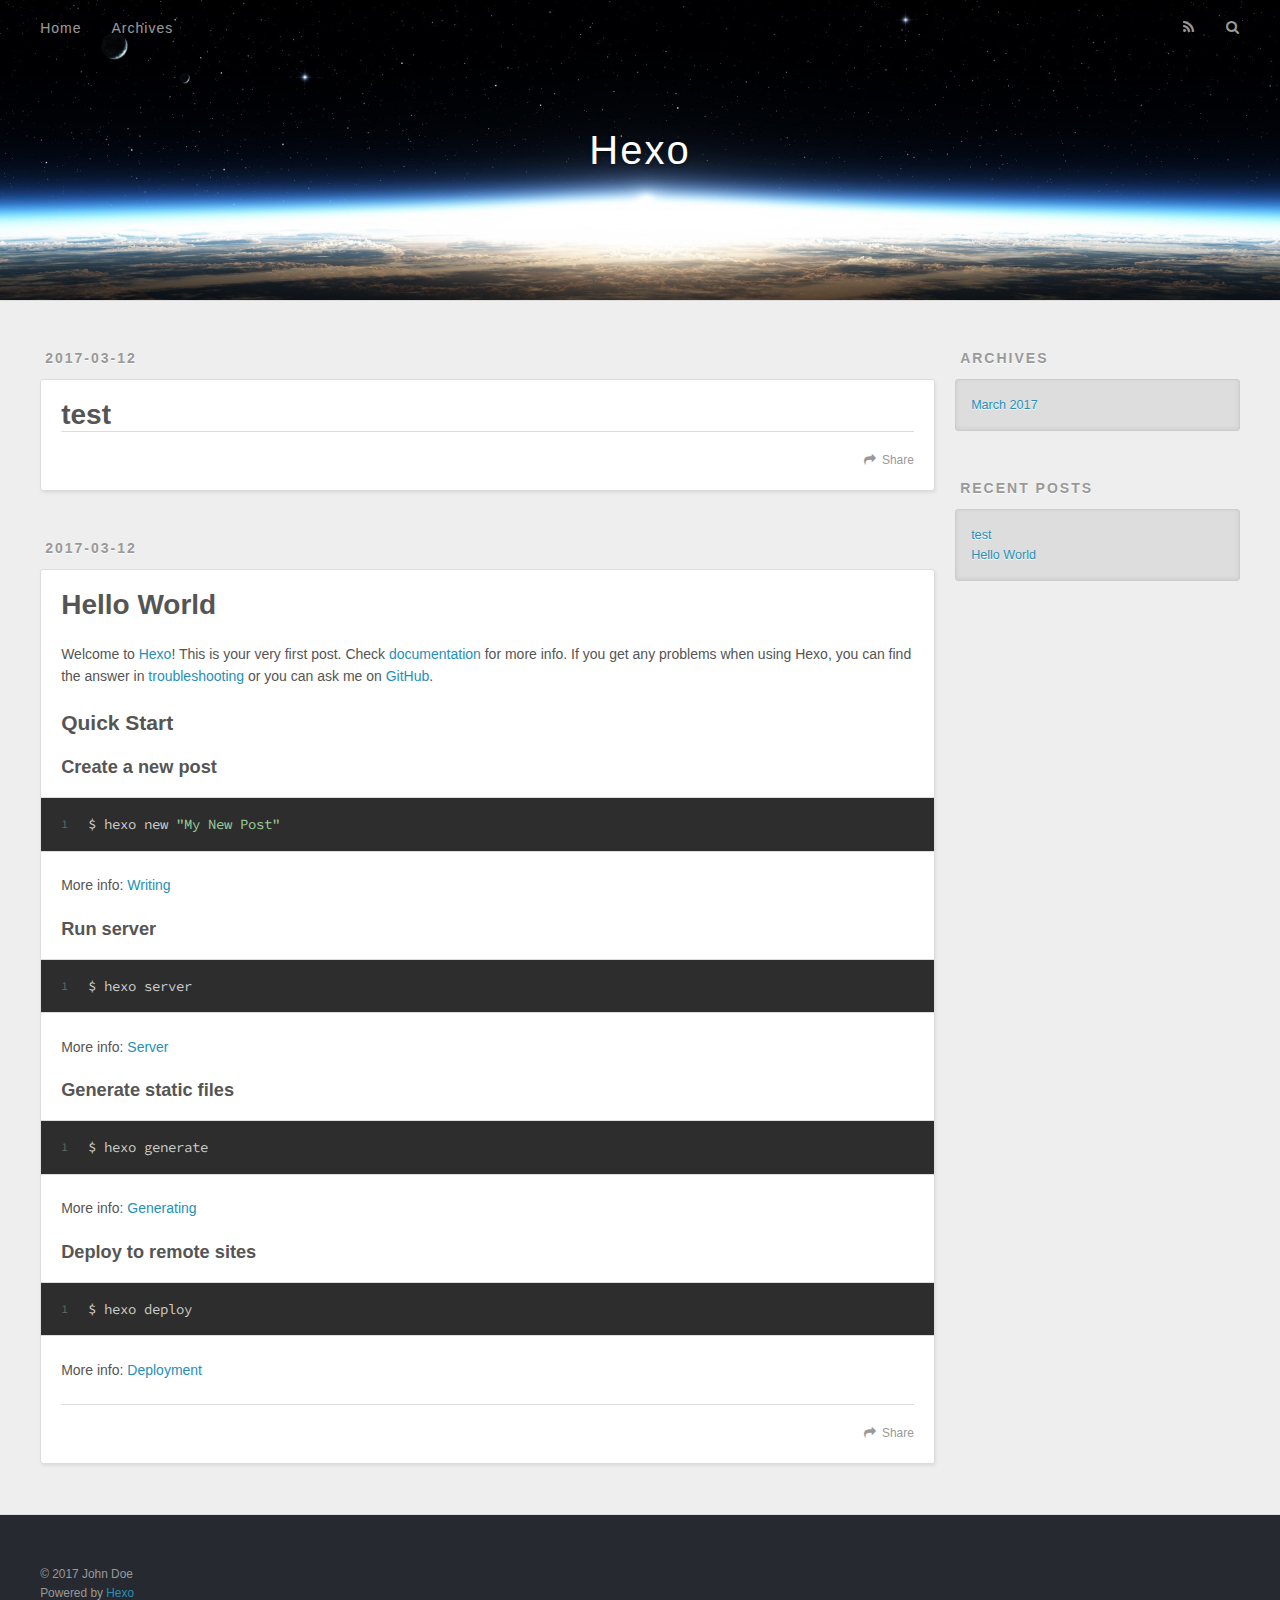
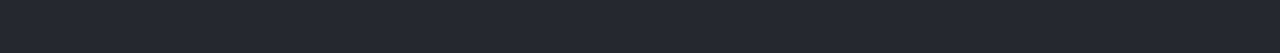
==== index.html @ 5d0cb15e "Site updated: 2017-03-12 14:14:58" ====
<!DOCTYPE html>
<html>
<head>
  <meta charset="utf-8">
  
  <title>Hexo</title>
  <meta name="viewport" content="width=device-width, initial-scale=1, maximum-scale=1">
  <meta property="og:type" content="website">
<meta property="og:title" content="Hexo">
<meta property="og:url" content="http://yoursite.com/index.html">
<meta property="og:site_name" content="Hexo">
<meta name="twitter:card" content="summary">
<meta name="twitter:title" content="Hexo">
  
    <link rel="alternate" href="/atom.xml" title="Hexo" type="application/atom+xml">
  
  
    <link rel="icon" href="/favicon.png">
  
  
    <link href="//fonts.googleapis.com/css?family=Source+Code+Pro" rel="stylesheet" type="text/css">
  
  <link rel="stylesheet" href="/css/style.css">
  

</head>

<body>
  <div id="container">
    <div id="wrap">
      <header id="header">
  <div id="banner"></div>
  <div id="header-outer" class="outer">
    <div id="header-title" class="inner">
      <h1 id="logo-wrap">
        <a href="/" id="logo">Hexo</a>
      </h1>
      
    </div>
    <div id="header-inner" class="inner">
      <nav id="main-nav">
        <a id="main-nav-toggle" class="nav-icon"></a>
        
          <a class="main-nav-link" href="/">Home</a>
        
          <a class="main-nav-link" href="/archives">Archives</a>
        
      </nav>
      <nav id="sub-nav">
        
          <a id="nav-rss-link" class="nav-icon" href="/atom.xml" title="RSS Feed"></a>
        
        <a id="nav-search-btn" class="nav-icon" title="Search"></a>
      </nav>
      <div id="search-form-wrap">
        <form action="//google.com/search" method="get" accept-charset="UTF-8" class="search-form"><input type="search" name="q" results="0" class="search-form-input" placeholder="Search"><button type="submit" class="search-form-submit">&#xF002;</button><input type="hidden" name="sitesearch" value="http://yoursite.com"></form>
      </div>
    </div>
  </div>
</header>
      <div class="outer">
        <section id="main">
  
    <article id="post-test" class="article article-type-post" itemscope itemprop="blogPost">
  <div class="article-meta">
    <a href="/2017/03/12/test/" class="article-date">
  <time datetime="2017-03-12T03:47:18.000Z" itemprop="datePublished">2017-03-12</time>
</a>
    
  </div>
  <div class="article-inner">
    
    
      <header class="article-header">
        
  
    <h1 itemprop="name">
      <a class="article-title" href="/2017/03/12/test/">test</a>
    </h1>
  

      </header>
    
    <div class="article-entry" itemprop="articleBody">
      
        
      
    </div>
    <footer class="article-footer">
      <a data-url="http://yoursite.com/2017/03/12/test/" data-id="cj06abtep0000nxe4ght45os5" class="article-share-link">Share</a>
      
      
    </footer>
  </div>
  
</article>


  
    <article id="post-hello-world" class="article article-type-post" itemscope itemprop="blogPost">
  <div class="article-meta">
    <a href="/2017/03/12/hello-world/" class="article-date">
  <time datetime="2017-03-12T03:39:48.000Z" itemprop="datePublished">2017-03-12</time>
</a>
    
  </div>
  <div class="article-inner">
    
    
      <header class="article-header">
        
  
    <h1 itemprop="name">
      <a class="article-title" href="/2017/03/12/hello-world/">Hello World</a>
    </h1>
  

      </header>
    
    <div class="article-entry" itemprop="articleBody">
      
        <p>Welcome to <a href="https://hexo.io/" target="_blank" rel="external">Hexo</a>! This is your very first post. Check <a href="https://hexo.io/docs/" target="_blank" rel="external">documentation</a> for more info. If you get any problems when using Hexo, you can find the answer in <a href="https://hexo.io/docs/troubleshooting.html" target="_blank" rel="external">troubleshooting</a> or you can ask me on <a href="https://github.com/hexojs/hexo/issues" target="_blank" rel="external">GitHub</a>.</p>
<h2 id="Quick-Start"><a href="#Quick-Start" class="headerlink" title="Quick Start"></a>Quick Start</h2><h3 id="Create-a-new-post"><a href="#Create-a-new-post" class="headerlink" title="Create a new post"></a>Create a new post</h3><figure class="highlight bash"><table><tr><td class="gutter"><pre><div class="line">1</div></pre></td><td class="code"><pre><div class="line">$ hexo new <span class="string">"My New Post"</span></div></pre></td></tr></table></figure>
<p>More info: <a href="https://hexo.io/docs/writing.html" target="_blank" rel="external">Writing</a></p>
<h3 id="Run-server"><a href="#Run-server" class="headerlink" title="Run server"></a>Run server</h3><figure class="highlight bash"><table><tr><td class="gutter"><pre><div class="line">1</div></pre></td><td class="code"><pre><div class="line">$ hexo server</div></pre></td></tr></table></figure>
<p>More info: <a href="https://hexo.io/docs/server.html" target="_blank" rel="external">Server</a></p>
<h3 id="Generate-static-files"><a href="#Generate-static-files" class="headerlink" title="Generate static files"></a>Generate static files</h3><figure class="highlight bash"><table><tr><td class="gutter"><pre><div class="line">1</div></pre></td><td class="code"><pre><div class="line">$ hexo generate</div></pre></td></tr></table></figure>
<p>More info: <a href="https://hexo.io/docs/generating.html" target="_blank" rel="external">Generating</a></p>
<h3 id="Deploy-to-remote-sites"><a href="#Deploy-to-remote-sites" class="headerlink" title="Deploy to remote sites"></a>Deploy to remote sites</h3><figure class="highlight bash"><table><tr><td class="gutter"><pre><div class="line">1</div></pre></td><td class="code"><pre><div class="line">$ hexo deploy</div></pre></td></tr></table></figure>
<p>More info: <a href="https://hexo.io/docs/deployment.html" target="_blank" rel="external">Deployment</a></p>

      
    </div>
    <footer class="article-footer">
      <a data-url="http://yoursite.com/2017/03/12/hello-world/" data-id="cj06abtet0001nxe4jtan8pgk" class="article-share-link">Share</a>
      
      
    </footer>
  </div>
  
</article>


  

</section>
        
          <aside id="sidebar">
  
    

  
    

  
    
  
    
  <div class="widget-wrap">
    <h3 class="widget-title">Archives</h3>
    <div class="widget">
      <ul class="archive-list"><li class="archive-list-item"><a class="archive-list-link" href="/archives/2017/03/">March 2017</a></li></ul>
    </div>
  </div>


  
    
  <div class="widget-wrap">
    <h3 class="widget-title">Recent Posts</h3>
    <div class="widget">
      <ul>
        
          <li>
            <a href="/2017/03/12/test/">test</a>
          </li>
        
          <li>
            <a href="/2017/03/12/hello-world/">Hello World</a>
          </li>
        
      </ul>
    </div>
  </div>

  
</aside>
        
      </div>
      <footer id="footer">
  
  <div class="outer">
    <div id="footer-info" class="inner">
      &copy; 2017 John Doe<br>
      Powered by <a href="http://hexo.io/" target="_blank">Hexo</a>
    </div>
  </div>
</footer>
    </div>
    <nav id="mobile-nav">
  
    <a href="/" class="mobile-nav-link">Home</a>
  
    <a href="/archives" class="mobile-nav-link">Archives</a>
  
</nav>
    

<script src="//ajax.googleapis.com/ajax/libs/jquery/2.0.3/jquery.min.js"></script>


  <link rel="stylesheet" href="/fancybox/jquery.fancybox.css">
  <script src="/fancybox/jquery.fancybox.pack.js"></script>


<script src="/js/script.js"></script>

  </div>
</body>
</html>
---- css/style.css ----
body {
  width: 100%;
}
body:before,
body:after {
  content: "";
  display: table;
}
body:after {
  clear: both;
}
html,
body,
div,
span,
applet,
object,
iframe,
h1,
h2,
h3,
h4,
h5,
h6,
p,
blockquote,
pre,
a,
abbr,
acronym,
address,
big,
cite,
code,
del,
dfn,
em,
img,
ins,
kbd,
q,
s,
samp,
small,
strike,
strong,
sub,
sup,
tt,
var,
dl,
dt,
dd,
ol,
ul,
li,
fieldset,
form,
label,
legend,
table,
caption,
tbody,
tfoot,
thead,
tr,
th,
td {
  margin: 0;
  padding: 0;
  border: 0;
  outline: 0;
  font-weight: inherit;
  font-style: inherit;
  font-family: inherit;
  font-size: 100%;
  vertical-align: baseline;
}
body {
  line-height: 1;
  color: #000;
  background: #fff;
}
ol,
ul {
  list-style: none;
}
table {
  border-collapse: separate;
  border-spacing: 0;
  vertical-align: middle;
}
caption,
th,
td {
  text-align: left;
  font-weight: normal;
  vertical-align: middle;
}
a img {
  border: none;
}
input,
button {
  margin: 0;
  padding: 0;
}
input::-moz-focus-inner,
button::-moz-focus-inner {
  border: 0;
  padding: 0;
}
@font-face {
  font-family: FontAwesome;
  font-style: normal;
  font-weight: normal;
  src: url("fonts/fontawesome-webfont.eot?v=#4.0.3");
  src: url("fonts/fontawesome-webfont.eot?#iefix&v=#4.0.3") format("embedded-opentype"), url("fonts/fontawesome-webfont.woff?v=#4.0.3") format("woff"), url("fonts/fontawesome-webfont.ttf?v=#4.0.3") format("truetype"), url("fonts/fontawesome-webfont.svg#fontawesomeregular?v=#4.0.3") format("svg");
}
html,
body,
#container {
  height: 100%;
}
body {
  background: #eee;
  font: 14px "Helvetica Neue", Helvetica, Arial, sans-serif;
  -webkit-text-size-adjust: 100%;
}
.outer {
  max-width: 1220px;
  margin: 0 auto;
  padding: 0 20px;
}
.outer:before,
.outer:after {
  content: "";
  display: table;
}
.outer:after {
  clear: both;
}
.inner {
  display: inline;
  float: left;
  width: 98.33333333333333%;
  margin: 0 0.833333333333333%;
}
.left,
.alignleft {
  float: left;
}
.right,
.alignright {
  float: right;
}
.clear {
  clear: both;
}
#container {
  position: relative;
}
.mobile-nav-on {
  overflow: hidden;
}
#wrap {
  height: 100%;
  width: 100%;
  position: absolute;
  top: 0;
  left: 0;
  -webkit-transition: 0.2s ease-out;
  -moz-transition: 0.2s ease-out;
  -ms-transition: 0.2s ease-out;
  transition: 0.2s ease-out;
  z-index: 1;
  background: #eee;
}
.mobile-nav-on #wrap {
  left: 280px;
}
@media screen and (min-width: 768px) {
  #main {
    display: inline;
    float: left;
    width: 73.33333333333333%;
    margin: 0 0.833333333333333%;
  }
}
.article-date,
.article-category-link,
.archive-year,
.widget-title {
  text-decoration: none;
  text-transform: uppercase;
  letter-spacing: 2px;
  color: #999;
  margin-bottom: 1em;
  margin-left: 5px;
  line-height: 1em;
  text-shadow: 0 1px #fff;
  font-weight: bold;
}
.article-inner,
.archive-article-inner {
  background: #fff;
  -webkit-box-shadow: 1px 2px 3px #ddd;
  box-shadow: 1px 2px 3px #ddd;
  border: 1px solid #ddd;
  border-radius: 3px;
}
.article-entry h1,
.widget h1 {
  font-size: 2em;
}
.article-entry h2,
.widget h2 {
  font-size: 1.5em;
}
.article-entry h3,
.widget h3 {
  font-size: 1.3em;
}
.article-entry h4,
.widget h4 {
  font-size: 1.2em;
}
.article-entry h5,
.widget h5 {
  font-size: 1em;
}
.article-entry h6,
.widget h6 {
  font-size: 1em;
  color: #999;
}
.article-entry hr,
.widget hr {
  border: 1px dashed #ddd;
}
.article-entry strong,
.widget strong {
  font-weight: bold;
}
.article-entry em,
.widget em,
.article-entry cite,
.widget cite {
  font-style: italic;
}
.article-entry sup,
.widget sup,
.article-entry sub,
.widget sub {
  font-size: 0.75em;
  line-height: 0;
  position: relative;
  vertical-align: baseline;
}
.article-entry sup,
.widget sup {
  top: -0.5em;
}
.article-entry sub,
.widget sub {
  bottom: -0.2em;
}
.article-entry small,
.widget small {
  font-size: 0.85em;
}
.article-entry acronym,
.widget acronym,
.article-entry abbr,
.widget abbr {
  border-bottom: 1px dotted;
}
.article-entry ul,
.widget ul,
.article-entry ol,
.widget ol,
.article-entry dl,
.widget dl {
  margin: 0 20px;
  line-height: 1.6em;
}
.article-entry ul ul,
.widget ul ul,
.article-entry ol ul,
.widget ol ul,
.article-entry ul ol,
.widget ul ol,
.article-entry ol ol,
.widget ol ol {
  margin-top: 0;
  margin-bottom: 0;
}
.article-entry ul,
.widget ul {
  list-style: disc;
}
.article-entry ol,
.widget ol {
  list-style: decimal;
}
.article-entry dt,
.widget dt {
  font-weight: bold;
}
#header {
  height: 300px;
  position: relative;
  border-bottom: 1px solid #ddd;
}
#header:before,
#header:after {
  content: "";
  position: absolute;
  left: 0;
  right: 0;
  height: 40px;
}
#header:before {
  top: 0;
  background: -webkit-linear-gradient(rgba(0,0,0,0.2), transparent);
  background: -moz-linear-gradient(rgba(0,0,0,0.2), transparent);
  background: -ms-linear-gradient(rgba(0,0,0,0.2), transparent);
  background: linear-gradient(rgba(0,0,0,0.2), transparent);
}
#header:after {
  bottom: 0;
  background: -webkit-linear-gradient(transparent, rgba(0,0,0,0.2));
  background: -moz-linear-gradient(transparent, rgba(0,0,0,0.2));
  background: -ms-linear-gradient(transparent, rgba(0,0,0,0.2));
  background: linear-gradient(transparent, rgba(0,0,0,0.2));
}
#header-outer {
  height: 100%;
  position: relative;
}
#header-inner {
  position: relative;
  overflow: hidden;
}
#banner {
  position: absolute;
  top: 0;
  left: 0;
  width: 100%;
  height: 100%;
  background: url("images/banner.jpg") center #000;
  -webkit-background-size: cover;
  -moz-background-size: cover;
  background-size: cover;
  z-index: -1;
}
#header-title {
  text-align: center;
  height: 40px;
  position: absolute;
  top: 50%;
  left: 0;
  margin-top: -20px;
}
#logo,
#subtitle {
  text-decoration: none;
  color: #fff;
  font-weight: 300;
  text-shadow: 0 1px 4px rgba(0,0,0,0.3);
}
#logo {
  font-size: 40px;
  line-height: 40px;
  letter-spacing: 2px;
}
#subtitle {
  font-size: 16px;
  line-height: 16px;
  letter-spacing: 1px;
}
#subtitle-wrap {
  margin-top: 16px;
}
#main-nav {
  float: left;
  margin-left: -15px;
}
.nav-icon,
.main-nav-link {
  float: left;
  color: #fff;
  opacity: 0.6;
  text-decoration: none;
  text-shadow: 0 1px rgba(0,0,0,0.2);
  -webkit-transition: opacity 0.2s;
  -moz-transition: opacity 0.2s;
  -ms-transition: opacity 0.2s;
  transition: opacity 0.2s;
  display: block;
  padding: 20px 15px;
}
.nav-icon:hover,
.main-nav-link:hover {
  opacity: 1;
}
.nav-icon {
  font-family: FontAwesome;
  text-align: center;
  font-size: 14px;
  width: 14px;
  height: 14px;
  padding: 20px 15px;
  position: relative;
  cursor: pointer;
}
.main-nav-link {
  font-weight: 300;
  letter-spacing: 1px;
}
@media screen and (max-width: 479px) {
  .main-nav-link {
    display: none;
  }
}
#main-nav-toggle {
  display: none;
}
#main-nav-toggle:before {
  content: "\f0c9";
}
@media screen and (max-width: 479px) {
  #main-nav-toggle {
    display: block;
  }
}
#sub-nav {
  float: right;
  margin-right: -15px;
}
#nav-rss-link:before {
  content: "\f09e";
}
#nav-search-btn:before {
  content: "\f002";
}
#search-form-wrap {
  position: absolute;
  top: 15px;
  width: 150px;
  height: 30px;
  right: -150px;
  opacity: 0;
  -webkit-transition: 0.2s ease-out;
  -moz-transition: 0.2s ease-out;
  -ms-transition: 0.2s ease-out;
  transition: 0.2s ease-out;
}
#search-form-wrap.on {
  opacity: 1;
  right: 0;
}
@media screen and (max-width: 479px) {
  #search-form-wrap {
    width: 100%;
    right: -100%;
  }
}
.search-form {
  position: absolute;
  top: 0;
  left: 0;
  right: 0;
  background: #fff;
  padding: 5px 15px;
  border-radius: 15px;
  -webkit-box-shadow: 0 0 10px rgba(0,0,0,0.3);
  box-shadow: 0 0 10px rgba(0,0,0,0.3);
}
.search-form-input {
  border: none;
  background: none;
  color: #555;
  width: 100%;
  font: 13px "Helvetica Neue", Helvetica, Arial, sans-serif;
  outline: none;
}
.search-form-input::-webkit-search-results-decoration,
.search-form-input::-webkit-search-cancel-button {
  -webkit-appearance: none;
}
.search-form-submit {
  position: absolute;
  top: 50%;
  right: 10px;
  margin-top: -7px;
  font: 13px FontAwesome;
  border: none;
  background: none;
  color: #bbb;
  cursor: pointer;
}
.search-form-submit:hover,
.search-form-submit:focus {
  color: #777;
}
.article {
  margin: 50px 0;
}
.article-inner {
  overflow: hidden;
}
.article-meta:before,
.article-meta:after {
  content: "";
  display: table;
}
.article-meta:after {
  clear: both;
}
.article-date {
  float: left;
}
.article-category {
  float: left;
  line-height: 1em;
  color: #ccc;
  text-shadow: 0 1px #fff;
  margin-left: 8px;
}
.article-category:before {
  content: "\2022";
}
.article-category-link {
  margin: 0 12px 1em;
}
.article-header {
  padding: 20px 20px 0;
}
.article-title {
  text-decoration: none;
  font-size: 2em;
  font-weight: bold;
  color: #555;
  line-height: 1.1em;
  -webkit-transition: color 0.2s;
  -moz-transition: color 0.2s;
  -ms-transition: color 0.2s;
  transition: color 0.2s;
}
a.article-title:hover {
  color: #258fb8;
}
.article-entry {
  color: #555;
  padding: 0 20px;
}
.article-entry:before,
.article-entry:after {
  content: "";
  display: table;
}
.article-entry:after {
  clear: both;
}
.article-entry p,
.article-entry table {
  line-height: 1.6em;
  margin: 1.6em 0;
}
.article-entry h1,
.article-entry h2,
.article-entry h3,
.article-entry h4,
.article-entry h5,
.article-entry h6 {
  font-weight: bold;
}
.article-entry h1,
.article-entry h2,
.article-entry h3,
.article-entry h4,
.article-entry h5,
.article-entry h6 {
  line-height: 1.1em;
  margin: 1.1em 0;
}
.article-entry a {
  color: #258fb8;
  text-decoration: none;
}
.article-entry a:hover {
  text-decoration: underline;
}
.article-entry ul,
.article-entry ol,
.article-entry dl {
  margin-top: 1.6em;
  margin-bottom: 1.6em;
}
.article-entry img,
.article-entry video {
  max-width: 100%;
  height: auto;
  display: block;
  margin: auto;
}
.article-entry iframe {
  border: none;
}
.article-entry table {
  width: 100%;
  border-collapse: collapse;
  border-spacing: 0;
}
.article-entry th {
  font-weight: bold;
  border-bottom: 3px solid #ddd;
  padding-bottom: 0.5em;
}
.article-entry td {
  border-bottom: 1px solid #ddd;
  padding: 10px 0;
}
.article-entry blockquote {
  font-family: Georgia, "Times New Roman", serif;
  font-size: 1.4em;
  margin: 1.6em 20px;
  text-align: center;
}
.article-entry blockquote footer {
  font-size: 14px;
  margin: 1.6em 0;
  font-family: "Helvetica Neue", Helvetica, Arial, sans-serif;
}
.article-entry blockquote footer cite:before {
  content: "—";
  padding: 0 0.5em;
}
.article-entry .pullquote {
  text-align: left;
  width: 45%;
  margin: 0;
}
.article-entry .pullquote.left {
  margin-left: 0.5em;
  margin-right: 1em;
}
.article-entry .pullquote.right {
  margin-right: 0.5em;
  margin-left: 1em;
}
.article-entry .caption {
  color: #999;
  display: block;
  font-size: 0.9em;
  margin-top: 0.5em;
  position: relative;
  text-align: center;
}
.article-entry .video-container {
  position: relative;
  padding-top: 56.25%;
  height: 0;
  overflow: hidden;
}
.article-entry .video-container iframe,
.article-entry .video-container object,
.article-entry .video-container embed {
  position: absolute;
  top: 0;
  left: 0;
  width: 100%;
  height: 100%;
  margin-top: 0;
}
.article-more-link a {
  display: inline-block;
  line-height: 1em;
  padding: 6px 15px;
  border-radius: 15px;
  background: #eee;
  color: #999;
  text-shadow: 0 1px #fff;
  text-decoration: none;
}
.article-more-link a:hover {
  background: #258fb8;
  color: #fff;
  text-decoration: none;
  text-shadow: 0 1px #1e7293;
}
.article-footer {
  font-size: 0.85em;
  line-height: 1.6em;
  border-top: 1px solid #ddd;
  padding-top: 1.6em;
  margin: 0 20px 20px;
}
.article-footer:before,
.article-footer:after {
  content: "";
  display: table;
}
.article-footer:after {
  clear: both;
}
.article-footer a {
  color: #999;
  text-decoration: none;
}
.article-footer a:hover {
  color: #555;
}
.article-tag-list-item {
  float: left;
  margin-right: 10px;
}
.article-tag-list-link:before {
  content: "#";
}
.article-comment-link {
  float: right;
}
.article-comment-link:before {
  content: "\f075";
  font-family: FontAwesome;
  padding-right: 8px;
}
.article-share-link {
  cursor: pointer;
  float: right;
  margin-left: 20px;
}
.article-share-link:before {
  content: "\f064";
  font-family: FontAwesome;
  padding-right: 6px;
}
#article-nav {
  position: relative;
}
#article-nav:before,
#article-nav:after {
  content: "";
  display: table;
}
#article-nav:after {
  clear: both;
}
@media screen and (min-width: 768px) {
  #article-nav {
    margin: 50px 0;
  }
  #article-nav:before {
    width: 8px;
    height: 8px;
    position: absolute;
    top: 50%;
    left: 50%;
    margin-top: -4px;
    margin-left: -4px;
    content: "";
    border-radius: 50%;
    background: #ddd;
    -webkit-box-shadow: 0 1px 2px #fff;
    box-shadow: 0 1px 2px #fff;
  }
}
.article-nav-link-wrap {
  text-decoration: none;
  text-shadow: 0 1px #fff;
  color: #999;
  -webkit-box-sizing: border-box;
  -moz-box-sizing: border-box;
  box-sizing: border-box;
  margin-top: 50px;
  text-align: center;
  display: block;
}
.article-nav-link-wrap:hover {
  color: #555;
}
@media screen and (min-width: 768px) {
  .article-nav-link-wrap {
    width: 50%;
    margin-top: 0;
  }
}
@media screen and (min-width: 768px) {
  #article-nav-newer {
    float: left;
    text-align: right;
    padding-right: 20px;
  }
}
@media screen and (min-width: 768px) {
  #article-nav-older {
    float: right;
    text-align: left;
    padding-left: 20px;
  }
}
.article-nav-caption {
  text-transform: uppercase;
  letter-spacing: 2px;
  color: #ddd;
  line-height: 1em;
  font-weight: bold;
}
#article-nav-newer .article-nav-caption {
  margin-right: -2px;
}
.article-nav-title {
  font-size: 0.85em;
  line-height: 1.6em;
  margin-top: 0.5em;
}
.article-share-box {
  position: absolute;
  display: none;
  background: #fff;
  -webkit-box-shadow: 1px 2px 10px rgba(0,0,0,0.2);
  box-shadow: 1px 2px 10px rgba(0,0,0,0.2);
  border-radius: 3px;
  margin-left: -145px;
  overflow: hidden;
  z-index: 1;
}
.article-share-box.on {
  display: block;
}
.article-share-input {
  width: 100%;
  background: none;
  -webkit-box-sizing: border-box;
  -moz-box-sizing: border-box;
  box-sizing: border-box;
  font: 14px "Helvetica Neue", Helvetica, Arial, sans-serif;
  padding: 0 15px;
  color: #555;
  outline: none;
  border: 1px solid #ddd;
  border-radius: 3px 3px 0 0;
  height: 36px;
  line-height: 36px;
}
.article-share-links {
  background: #eee;
}
.article-share-links:before,
.article-share-links:after {
  content: "";
  display: table;
}
.article-share-links:after {
  clear: both;
}
.article-share-twitter,
.article-share-facebook,
.article-share-pinterest,
.article-share-google {
  width: 50px;
  height: 36px;
  display: block;
  float: left;
  position: relative;
  color: #999;
  text-shadow: 0 1px #fff;
}
.article-share-twitter:before,
.article-share-facebook:before,
.article-share-pinterest:before,
.article-share-google:before {
  font-size: 20px;
  font-family: FontAwesome;
  width: 20px;
  height: 20px;
  position: absolute;
  top: 50%;
  left: 50%;
  margin-top: -10px;
  margin-left: -10px;
  text-align: center;
}
.article-share-twitter:hover,
.article-share-facebook:hover,
.article-share-pinterest:hover,
.article-share-google:hover {
  color: #fff;
}
.article-share-twitter:before {
  content: "\f099";
}
.article-share-twitter:hover {
  background: #00aced;
  text-shadow: 0 1px #008abe;
}
.article-share-facebook:before {
  content: "\f09a";
}
.article-share-facebook:hover {
  background: #3b5998;
  text-shadow: 0 1px #2f477a;
}
.article-share-pinterest:before {
  content: "\f0d2";
}
.article-share-pinterest:hover {
  background: #cb2027;
  text-shadow: 0 1px #a21a1f;
}
.article-share-google:before {
  content: "\f0d5";
}
.article-share-google:hover {
  background: #dd4b39;
  text-shadow: 0 1px #be3221;
}
.article-gallery {
  background: #000;
  position: relative;
}
.article-gallery-photos {
  position: relative;
  overflow: hidden;
}
.article-gallery-img {
  display: none;
  max-width: 100%;
}
.article-gallery-img:first-child {
  display: block;
}
.article-gallery-img.loaded {
  position: absolute;
  display: block;
}
.article-gallery-img img {
  display: block;
  max-width: 100%;
  margin: 0 auto;
}
#comments {
  background: #fff;
  -webkit-box-shadow: 1px 2px 3px #ddd;
  box-shadow: 1px 2px 3px #ddd;
  padding: 20px;
  border: 1px solid #ddd;
  border-radius: 3px;
  margin: 50px 0;
}
#comments a {
  color: #258fb8;
}
.archives-wrap {
  margin: 50px 0;
}
.archives:before,
.archives:after {
  content: "";
  display: table;
}
.archives:after {
  clear: both;
}
.archive-year-wrap {
  margin-bottom: 1em;
}
.archives {
  -webkit-column-gap: 10px;
  -moz-column-gap: 10px;
  column-gap: 10px;
}
@media screen and (min-width: 480px) and (max-width: 767px) {
  .archives {
    -webkit-column-count: 2;
    -moz-column-count: 2;
    column-count: 2;
  }
}
@media screen and (min-width: 768px) {
  .archives {
    -webkit-column-count: 3;
    -moz-column-count: 3;
    column-count: 3;
  }
}
.archive-article {
  -webkit-column-break-inside: avoid;
  page-break-inside: avoid;
  overflow: hidden;
  break-inside: avoid-column;
}
.archive-article-inner {
  padding: 10px;
  margin-bottom: 15px;
}
.archive-article-title {
  text-decoration: none;
  font-weight: bold;
  color: #555;
  -webkit-transition: color 0.2s;
  -moz-transition: color 0.2s;
  -ms-transition: color 0.2s;
  transition: color 0.2s;
  line-height: 1.6em;
}
.archive-article-title:hover {
  color: #258fb8;
}
.archive-article-footer {
  margin-top: 1em;
}
.archive-article-date {
  color: #999;
  text-decoration: none;
  font-size: 0.85em;
  line-height: 1em;
  margin-bottom: 0.5em;
  display: block;
}
#page-nav {
  margin: 50px auto;
  background: #fff;
  -webkit-box-shadow: 1px 2px 3px #ddd;
  box-shadow: 1px 2px 3px #ddd;
  border: 1px solid #ddd;
  border-radius: 3px;
  text-align: center;
  color: #999;
  overflow: hidden;
}
#page-nav:before,
#page-nav:after {
  content: "";
  display: table;
}
#page-nav:after {
  clear: both;
}
#page-nav a,
#page-nav span {
  padding: 10px 20px;
  line-height: 1;
  height: 2ex;
}
#page-nav a {
  color: #999;
  text-decoration: none;
}
#page-nav a:hover {
  background: #999;
  color: #fff;
}
#page-nav .prev {
  float: left;
}
#page-nav .next {
  float: right;
}
#page-nav .page-number {
  display: inline-block;
}
@media screen and (max-width: 479px) {
  #page-nav .page-number {
    display: none;
  }
}
#page-nav .current {
  color: #555;
  font-weight: bold;
}
#page-nav .space {
  color: #ddd;
}
#footer {
  background: #262a30;
  padding: 50px 0;
  border-top: 1px solid #ddd;
  color: #999;
}
#footer a {
  color: #258fb8;
  text-decoration: none;
}
#footer a:hover {
  text-decoration: underline;
}
#footer-info {
  line-height: 1.6em;
  font-size: 0.85em;
}
.article-entry pre,
.article-entry .highlight {
  background: #2d2d2d;
  margin: 0 -20px;
  padding: 15px 20px;
  border-style: solid;
  border-color: #ddd;
  border-width: 1px 0;
  overflow: auto;
  color: #ccc;
  line-height: 22.400000000000002px;
}
.article-entry .highlight .gutter pre,
.article-entry .gist .gist-file .gist-data .line-numbers {
  color: #666;
  font-size: 0.85em;
}
.article-entry pre,
.article-entry code {
  font-family: "Source Code Pro", Consolas, Monaco, Menlo, Consolas, monospace;
}
.article-entry code {
  background: #eee;
  text-shadow: 0 1px #fff;
  padding: 0 0.3em;
}
.article-entry pre code {
  background: none;
  text-shadow: none;
  padding: 0;
}
.article-entry .highlight pre {
  border: none;
  margin: 0;
  padding: 0;
}
.article-entry .highlight table {
  margin: 0;
  width: auto;
}
.article-entry .highlight td {
  border: none;
  padding: 0;
}
.article-entry .highlight figcaption {
  font-size: 0.85em;
  color: #999;
  line-height: 1em;
  margin-bottom: 1em;
}
.article-entry .highlight figcaption:before,
.article-entry .highlight figcaption:after {
  content: "";
  display: table;
}
.article-entry .highlight figcaption:after {
  clear: both;
}
.article-entry .highlight figcaption a {
  float: right;
}
.article-entry .highlight .gutter pre {
  text-align: right;
  padding-right: 20px;
}
.article-entry .highlight .line {
  height: 22.400000000000002px;
}
.article-entry .highlight .line.marked {
  background: #515151;
}
.article-entry .gist {
  margin: 0 -20px;
  border-style: solid;
  border-color: #ddd;
  border-width: 1px 0;
  background: #2d2d2d;
  padding: 15px 20px 15px 0;
}
.article-entry .gist .gist-file {
  border: none;
  font-family: "Source Code Pro", Consolas, Monaco, Menlo, Consolas, monospace;
  margin: 0;
}
.article-entry .gist .gist-file .gist-data {
  background: none;
  border: none;
}
.article-entry .gist .gist-file .gist-data .line-numbers {
  background: none;
  border: none;
  padding: 0 20px 0 0;
}
.article-entry .gist .gist-file .gist-data .line-data {
  padding: 0 !important;
}
.article-entry .gist .gist-file .highlight {
  margin: 0;
  padding: 0;
  border: none;
}
.article-entry .gist .gist-file .gist-meta {
  background: #2d2d2d;
  color: #999;
  font: 0.85em "Helvetica Neue", Helvetica, Arial, sans-serif;
  text-shadow: 0 0;
  padding: 0;
  margin-top: 1em;
  margin-left: 20px;
}
.article-entry .gist .gist-file .gist-meta a {
  color: #258fb8;
  font-weight: normal;
}
.article-entry .gist .gist-file .gist-meta a:hover {
  text-decoration: underline;
}
pre .comment,
pre .title {
  color: #999;
}
pre .variable,
pre .attribute,
pre .tag,
pre .regexp,
pre .ruby .constant,
pre .xml .tag .title,
pre .xml .pi,
pre .xml .doctype,
pre .html .doctype,
pre .css .id,
pre .css .class,
pre .css .pseudo {
  color: #f2777a;
}
pre .number,
pre .preprocessor,
pre .built_in,
pre .literal,
pre .params,
pre .constant {
  color: #f99157;
}
pre .class,
pre .ruby .class .title,
pre .css .rules .attribute {
  color: #9c9;
}
pre .string,
pre .value,
pre .inheritance,
pre .header,
pre .ruby .symbol,
pre .xml .cdata {
  color: #9c9;
}
pre .css .hexcolor {
  color: #6cc;
}
pre .function,
pre .python .decorator,
pre .python .title,
pre .ruby .function .title,
pre .ruby .title .keyword,
pre .perl .sub,
pre .javascript .title,
pre .coffeescript .title {
  color: #69c;
}
pre .keyword,
pre .javascript .function {
  color: #c9c;
}
@media screen and (max-width: 479px) {
  #mobile-nav {
    position: absolute;
    top: 0;
    left: 0;
    width: 280px;
    height: 100%;
    background: #191919;
    border-right: 1px solid #fff;
  }
}
@media screen and (max-width: 479px) {
  .mobile-nav-link {
    display: block;
    color: #999;
    text-decoration: none;
    padding: 15px 20px;
    font-weight: bold;
  }
  .mobile-nav-link:hover {
    color: #fff;
  }
}
@media screen and (min-width: 768px) {
  #sidebar {
    display: inline;
    float: left;
    width: 23.333333333333332%;
    margin: 0 0.833333333333333%;
  }
}
.widget-wrap {
  margin: 50px 0;
}
.widget {
  color: #777;
  text-shadow: 0 1px #fff;
  background: #ddd;
  -webkit-box-shadow: 0 -1px 4px #ccc inset;
  box-shadow: 0 -1px 4px #ccc inset;
  border: 1px solid #ccc;
  padding: 15px;
  border-radius: 3px;
}
.widget a {
  color: #258fb8;
  text-decoration: none;
}
.widget a:hover {
  text-decoration: underline;
}
.widget ul ul,
.widget ol ul,
.widget dl ul,
.widget ul ol,
.widget ol ol,
.widget dl ol,
.widget ul dl,
.widget ol dl,
.widget dl dl {
  margin-left: 15px;
  list-style: disc;
}
.widget {
  line-height: 1.6em;
  word-wrap: break-word;
  font-size: 0.9em;
}
.widget ul,
.widget ol {
  list-style: none;
  margin: 0;
}
.widget ul ul,
.widget ol ul,
.widget ul ol,
.widget ol ol {
  margin: 0 20px;
}
.widget ul ul,
.widget ol ul {
  list-style: disc;
}
.widget ul ol,
.widget ol ol {
  list-style: decimal;
}
.category-list-count,
.tag-list-count,
.archive-list-count {
  padding-left: 5px;
  color: #999;
  font-size: 0.85em;
}
.category-list-count:before,
.tag-list-count:before,
.archive-list-count:before {
  content: "(";
}
.category-list-count:after,
.tag-list-count:after,
.archive-list-count:after {
  content: ")";
}
.tagcloud a {
  margin-right: 5px;
  display: inline-block;
}
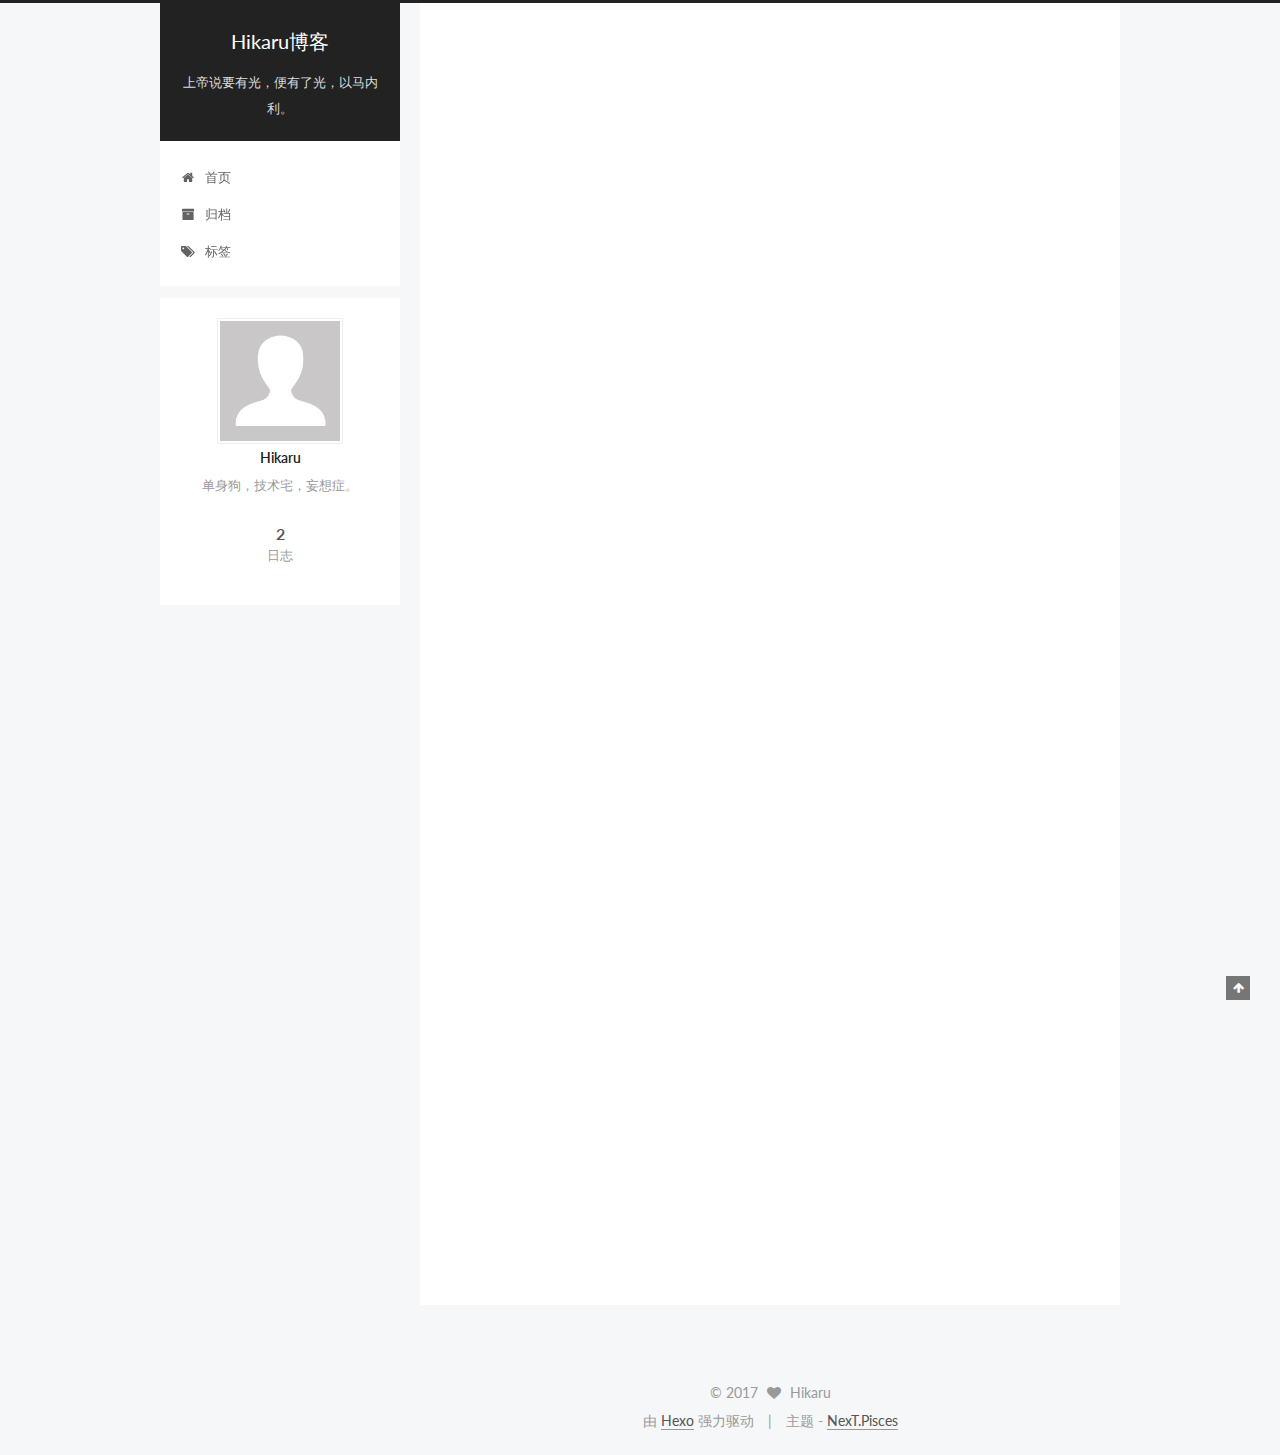
==== commit 9895df8f: "Site updated: 2017-03-12 20:29:55" ====
--- a/index.html
+++ b/index.html
@@ -1,125 +1,450 @@
-<!DOCTYPE html>
-<html>
+<!doctype html>
+
+
+
+  
+
+
+<html class="theme-next pisces use-motion" lang="zh-Hans">
 <head>
-  <meta charset="utf-8">
-  
-  <title>Hexo</title>
-  <meta name="viewport" content="width=device-width, initial-scale=1, maximum-scale=1">
-  <meta property="og:type" content="website">
-<meta property="og:title" content="Hexo">
+  <meta charset="UTF-8"/>
+<meta http-equiv="X-UA-Compatible" content="IE=edge" />
+<meta name="viewport" content="width=device-width, initial-scale=1, maximum-scale=1"/>
+
+
+
+<meta http-equiv="Cache-Control" content="no-transform" />
+<meta http-equiv="Cache-Control" content="no-siteapp" />
+
+
+
+
+
+
+
+
+
+
+
+
+
+
+
+  
+  
+  <link href="/lib/fancybox/source/jquery.fancybox.css?v=2.1.5" rel="stylesheet" type="text/css" />
+
+
+
+
+  
+  
+  
+  
+
+  
+    
+    
+  
+
+  
+
+  
+
+  
+
+  
+
+  
+    
+    
+    <link href="//fonts.googleapis.com/css?family=Lato:300,300italic,400,400italic,700,700italic&subset=latin,latin-ext" rel="stylesheet" type="text/css">
+  
+
+
+
+
+
+
+<link href="/lib/font-awesome/css/font-awesome.min.css?v=4.6.2" rel="stylesheet" type="text/css" />
+
+<link href="/css/main.css?v=5.1.0" rel="stylesheet" type="text/css" />
+
+
+  <meta name="keywords" content="Hexo, NexT" />
+
+
+
+
+
+
+
+
+  <link rel="shortcut icon" type="image/x-icon" href="/favicon.ico?v=5.1.0" />
+
+
+
+
+
+
+<meta name="description" content="单身狗，技术宅，妄想症。">
+<meta property="og:type" content="website">
+<meta property="og:title" content="Hikaru博客">
 <meta property="og:url" content="http://yoursite.com/index.html">
-<meta property="og:site_name" content="Hexo">
+<meta property="og:site_name" content="Hikaru博客">
+<meta property="og:description" content="单身狗，技术宅，妄想症。">
 <meta name="twitter:card" content="summary">
-<meta name="twitter:title" content="Hexo">
-  
-    <link rel="alternate" href="/atom.xml" title="Hexo" type="application/atom+xml">
-  
-  
-    <link rel="icon" href="/favicon.png">
-  
-  
-    <link href="//fonts.googleapis.com/css?family=Source+Code+Pro" rel="stylesheet" type="text/css">
-  
-  <link rel="stylesheet" href="/css/style.css">
-  
-
+<meta name="twitter:title" content="Hikaru博客">
+<meta name="twitter:description" content="单身狗，技术宅，妄想症。">
+
+
+
+<script type="text/javascript" id="hexo.configurations">
+  var NexT = window.NexT || {};
+  var CONFIG = {
+    root: '/',
+    scheme: 'Pisces',
+    sidebar: {"position":"left","display":"post","offset":12,"offset_float":0,"b2t":false,"scrollpercent":false},
+    fancybox: true,
+    motion: true,
+    duoshuo: {
+      userId: '0',
+      author: '博主'
+    },
+    algolia: {
+      applicationID: '',
+      apiKey: '',
+      indexName: '',
+      hits: {"per_page":10},
+      labels: {"input_placeholder":"Search for Posts","hits_empty":"We didn't find any results for the search: ${query}","hits_stats":"${hits} results found in ${time} ms"}
+    }
+  };
+</script>
+
+
+
+  <link rel="canonical" href="http://yoursite.com/"/>
+
+
+
+
+
+  <title> Hikaru博客 </title>
 </head>
 
-<body>
-  <div id="container">
-    <div id="wrap">
-      <header id="header">
-  <div id="banner"></div>
-  <div id="header-outer" class="outer">
-    <div id="header-title" class="inner">
-      <h1 id="logo-wrap">
-        <a href="/" id="logo">Hexo</a>
-      </h1>
-      
-    </div>
-    <div id="header-inner" class="inner">
-      <nav id="main-nav">
-        <a id="main-nav-toggle" class="nav-icon"></a>
-        
-          <a class="main-nav-link" href="/">Home</a>
-        
-          <a class="main-nav-link" href="/archives">Archives</a>
-        
-      </nav>
-      <nav id="sub-nav">
-        
-          <a id="nav-rss-link" class="nav-icon" href="/atom.xml" title="RSS Feed"></a>
-        
-        <a id="nav-search-btn" class="nav-icon" title="Search"></a>
-      </nav>
-      <div id="search-form-wrap">
-        <form action="//google.com/search" method="get" accept-charset="UTF-8" class="search-form"><input type="search" name="q" results="0" class="search-form-input" placeholder="Search"><button type="submit" class="search-form-submit">&#xF002;</button><input type="hidden" name="sitesearch" value="http://yoursite.com"></form>
-      </div>
-    </div>
+<body itemscope itemtype="http://schema.org/WebPage" lang="zh-Hans">
+
+  
+
+
+
+
+
+
+
+
+
+
+
+
+
+
+  
+  
+    
+  
+
+  <div class="container one-collumn sidebar-position-left 
+   page-home 
+ ">
+    <div class="headband"></div>
+
+    <header id="header" class="header" itemscope itemtype="http://schema.org/WPHeader">
+      <div class="header-inner"><div class="site-brand-wrapper">
+  <div class="site-meta ">
+    
+
+    <div class="custom-logo-site-title">
+      <a href="/"  class="brand" rel="start">
+        <span class="logo-line-before"><i></i></span>
+        <span class="site-title">Hikaru博客</span>
+        <span class="logo-line-after"><i></i></span>
+      </a>
+    </div>
+      
+        <p class="site-subtitle">上帝说要有光，便有了光，以马内利。</p>
+      
   </div>
-</header>
-      <div class="outer">
-        <section id="main">
-  
-    <article id="post-test" class="article article-type-post" itemscope itemprop="blogPost">
-  <div class="article-meta">
-    <a href="/2017/03/12/test/" class="article-date">
-  <time datetime="2017-03-12T03:47:18.000Z" itemprop="datePublished">2017-03-12</time>
-</a>
-    
+
+  <div class="site-nav-toggle">
+    <button>
+      <span class="btn-bar"></span>
+      <span class="btn-bar"></span>
+      <span class="btn-bar"></span>
+    </button>
   </div>
-  <div class="article-inner">
-    
-    
-      <header class="article-header">
-        
-  
-    <h1 itemprop="name">
-      <a class="article-title" href="/2017/03/12/test/">test</a>
-    </h1>
-  
-
+</div>
+
+<nav class="site-nav">
+  
+
+  
+    <ul id="menu" class="menu">
+      
+        
+        <li class="menu-item menu-item-home">
+          <a href="/" rel="section">
+            
+              <i class="menu-item-icon fa fa-fw fa-home"></i> <br />
+            
+            首页
+          </a>
+        </li>
+      
+        
+        <li class="menu-item menu-item-archives">
+          <a href="/archives" rel="section">
+            
+              <i class="menu-item-icon fa fa-fw fa-archive"></i> <br />
+            
+            归档
+          </a>
+        </li>
+      
+        
+        <li class="menu-item menu-item-tags">
+          <a href="/tags" rel="section">
+            
+              <i class="menu-item-icon fa fa-fw fa-tags"></i> <br />
+            
+            标签
+          </a>
+        </li>
+      
+
+      
+    </ul>
+  
+
+  
+</nav>
+
+
+
+ </div>
+    </header>
+
+    <main id="main" class="main">
+      <div class="main-inner">
+        <div class="content-wrap">
+          <div id="content" class="content">
+            
+  <section id="posts" class="posts-expand">
+    
+      
+
+  
+
+  
+  
+  
+
+  <article class="post post-type-normal " itemscope itemtype="http://schema.org/Article">
+    <link itemprop="mainEntityOfPage" href="http://yoursite.com/2017/03/12/test/">
+
+    <span hidden itemprop="author" itemscope itemtype="http://schema.org/Person">
+      <meta itemprop="name" content="Hikaru">
+      <meta itemprop="description" content="">
+      <meta itemprop="image" content="/images/avatar.gif">
+    </span>
+
+    <span hidden itemprop="publisher" itemscope itemtype="http://schema.org/Organization">
+      <meta itemprop="name" content="Hikaru博客">
+    </span>
+
+    
+      <header class="post-header">
+
+        
+        
+          <h1 class="post-title" itemprop="name headline">
+            
+            
+              
+                
+                <a class="post-title-link" href="/2017/03/12/test/" itemprop="url">
+                  test
+                </a>
+              
+            
+          </h1>
+        
+
+        <div class="post-meta">
+          <span class="post-time">
+            
+              <span class="post-meta-item-icon">
+                <i class="fa fa-calendar-o"></i>
+              </span>
+              
+                <span class="post-meta-item-text">发表于</span>
+              
+              <time title="创建于" itemprop="dateCreated datePublished" datetime="2017-03-12T11:47:18+08:00">
+                2017-03-12
+              </time>
+            
+
+            
+
+            
+          </span>
+
+          
+
+          
+            
+          
+
+          
+          
+
+          
+
+          
+
+          
+
+        </div>
       </header>
     
-    <div class="article-entry" itemprop="articleBody">
-      
-        
-      
-    </div>
-    <footer class="article-footer">
-      <a data-url="http://yoursite.com/2017/03/12/test/" data-id="cj06abtep0000nxe4ght45os5" class="article-share-link">Share</a>
-      
+
+
+    <div class="post-body" itemprop="articleBody">
+
+      
+      
+
+      
+        
+          
+            
+          
+        
+      
+    </div>
+
+    <div>
+      
+    </div>
+
+    <div>
+      
+    </div>
+
+
+    <footer class="post-footer">
+      
+
+      
+
+      
+
+      
+      
+        <div class="post-eof"></div>
       
     </footer>
-  </div>
-  
-</article>
-
-
-  
-    <article id="post-hello-world" class="article article-type-post" itemscope itemprop="blogPost">
-  <div class="article-meta">
-    <a href="/2017/03/12/hello-world/" class="article-date">
-  <time datetime="2017-03-12T03:39:48.000Z" itemprop="datePublished">2017-03-12</time>
-</a>
-    
-  </div>
-  <div class="article-inner">
-    
-    
-      <header class="article-header">
-        
-  
-    <h1 itemprop="name">
-      <a class="article-title" href="/2017/03/12/hello-world/">Hello World</a>
-    </h1>
-  
-
+  </article>
+
+
+    
+      
+
+  
+
+  
+  
+  
+
+  <article class="post post-type-normal " itemscope itemtype="http://schema.org/Article">
+    <link itemprop="mainEntityOfPage" href="http://yoursite.com/2017/03/12/hello-world/">
+
+    <span hidden itemprop="author" itemscope itemtype="http://schema.org/Person">
+      <meta itemprop="name" content="Hikaru">
+      <meta itemprop="description" content="">
+      <meta itemprop="image" content="/images/avatar.gif">
+    </span>
+
+    <span hidden itemprop="publisher" itemscope itemtype="http://schema.org/Organization">
+      <meta itemprop="name" content="Hikaru博客">
+    </span>
+
+    
+      <header class="post-header">
+
+        
+        
+          <h1 class="post-title" itemprop="name headline">
+            
+            
+              
+                
+                <a class="post-title-link" href="/2017/03/12/hello-world/" itemprop="url">
+                  Hello World
+                </a>
+              
+            
+          </h1>
+        
+
+        <div class="post-meta">
+          <span class="post-time">
+            
+              <span class="post-meta-item-icon">
+                <i class="fa fa-calendar-o"></i>
+              </span>
+              
+                <span class="post-meta-item-text">发表于</span>
+              
+              <time title="创建于" itemprop="dateCreated datePublished" datetime="2017-03-12T11:39:48+08:00">
+                2017-03-12
+              </time>
+            
+
+            
+
+            
+          </span>
+
+          
+
+          
+            
+          
+
+          
+          
+
+          
+
+          
+
+          
+
+        </div>
       </header>
     
-    <div class="article-entry" itemprop="articleBody">
-      
-        <p>Welcome to <a href="https://hexo.io/" target="_blank" rel="external">Hexo</a>! This is your very first post. Check <a href="https://hexo.io/docs/" target="_blank" rel="external">documentation</a> for more info. If you get any problems when using Hexo, you can find the answer in <a href="https://hexo.io/docs/troubleshooting.html" target="_blank" rel="external">troubleshooting</a> or you can ask me on <a href="https://github.com/hexojs/hexo/issues" target="_blank" rel="external">GitHub</a>.</p>
+
+
+    <div class="post-body" itemprop="articleBody">
+
+      
+      
+
+      
+        
+          
+            <p>Welcome to <a href="https://hexo.io/" target="_blank" rel="external">Hexo</a>! This is your very first post. Check <a href="https://hexo.io/docs/" target="_blank" rel="external">documentation</a> for more info. If you get any problems when using Hexo, you can find the answer in <a href="https://hexo.io/docs/troubleshooting.html" target="_blank" rel="external">troubleshooting</a> or you can ask me on <a href="https://github.com/hexojs/hexo/issues" target="_blank" rel="external">GitHub</a>.</p>
 <h2 id="Quick-Start"><a href="#Quick-Start" class="headerlink" title="Quick Start"></a>Quick Start</h2><h3 id="Create-a-new-post"><a href="#Create-a-new-post" class="headerlink" title="Create a new post"></a>Create a new post</h3><figure class="highlight bash"><table><tr><td class="gutter"><pre><div class="line">1</div></pre></td><td class="code"><pre><div class="line">$ hexo new <span class="string">"My New Post"</span></div></pre></td></tr></table></figure>
 <p>More info: <a href="https://hexo.io/docs/writing.html" target="_blank" rel="external">Writing</a></p>
 <h3 id="Run-server"><a href="#Run-server" class="headerlink" title="Run server"></a>Run server</h3><figure class="highlight bash"><table><tr><td class="gutter"><pre><div class="line">1</div></pre></td><td class="code"><pre><div class="line">$ hexo server</div></pre></td></tr></table></figure>
@@ -129,92 +454,274 @@
 <h3 id="Deploy-to-remote-sites"><a href="#Deploy-to-remote-sites" class="headerlink" title="Deploy to remote sites"></a>Deploy to remote sites</h3><figure class="highlight bash"><table><tr><td class="gutter"><pre><div class="line">1</div></pre></td><td class="code"><pre><div class="line">$ hexo deploy</div></pre></td></tr></table></figure>
 <p>More info: <a href="https://hexo.io/docs/deployment.html" target="_blank" rel="external">Deployment</a></p>
 
-      
-    </div>
-    <footer class="article-footer">
-      <a data-url="http://yoursite.com/2017/03/12/hello-world/" data-id="cj06abtet0001nxe4jtan8pgk" class="article-share-link">Share</a>
-      
+          
+        
+      
+    </div>
+
+    <div>
+      
+    </div>
+
+    <div>
+      
+    </div>
+
+
+    <footer class="post-footer">
+      
+
+      
+
+      
+
+      
+      
+        <div class="post-eof"></div>
       
     </footer>
+  </article>
+
+
+    
+  </section>
+
+  
+
+          
+          </div>
+          
+
+
+          
+
+        </div>
+        
+          
+  
+  <div class="sidebar-toggle">
+    <div class="sidebar-toggle-line-wrap">
+      <span class="sidebar-toggle-line sidebar-toggle-line-first"></span>
+      <span class="sidebar-toggle-line sidebar-toggle-line-middle"></span>
+      <span class="sidebar-toggle-line sidebar-toggle-line-last"></span>
+    </div>
   </div>
-  
-</article>
-
-
-  
-
-</section>
-        
-          <aside id="sidebar">
-  
-    
-
-  
-    
-
-  
-    
-  
-    
-  <div class="widget-wrap">
-    <h3 class="widget-title">Archives</h3>
-    <div class="widget">
-      <ul class="archive-list"><li class="archive-list-item"><a class="archive-list-link" href="/archives/2017/03/">March 2017</a></li></ul>
-    </div>
+
+  <aside id="sidebar" class="sidebar">
+    <div class="sidebar-inner">
+
+      
+
+      
+
+      <section class="site-overview sidebar-panel sidebar-panel-active">
+        <div class="site-author motion-element" itemprop="author" itemscope itemtype="http://schema.org/Person">
+          <img class="site-author-image" itemprop="image"
+               src="/images/avatar.gif"
+               alt="Hikaru" />
+          <p class="site-author-name" itemprop="name">Hikaru</p>
+           
+              <p class="site-description motion-element" itemprop="description">单身狗，技术宅，妄想症。</p>
+          
+        </div>
+        <nav class="site-state motion-element">
+
+          
+            <div class="site-state-item site-state-posts">
+              <a href="/archives">
+                <span class="site-state-item-count">2</span>
+                <span class="site-state-item-name">日志</span>
+              </a>
+            </div>
+          
+
+          
+
+          
+
+        </nav>
+
+        
+
+        <div class="links-of-author motion-element">
+          
+        </div>
+
+        
+        
+
+        
+        
+
+        
+
+
+      </section>
+
+      
+
+      
+
+    </div>
+  </aside>
+
+
+        
+      </div>
+    </main>
+
+    <footer id="footer" class="footer">
+      <div class="footer-inner">
+        <div class="copyright" >
+  
+  &copy; 
+  <span itemprop="copyrightYear">2017</span>
+  <span class="with-love">
+    <i class="fa fa-heart"></i>
+  </span>
+  <span class="author" itemprop="copyrightHolder">Hikaru</span>
+</div>
+
+
+<div class="powered-by">
+  由 <a class="theme-link" href="https://hexo.io">Hexo</a> 强力驱动
+</div>
+
+<div class="theme-info">
+  主题 -
+  <a class="theme-link" href="https://github.com/iissnan/hexo-theme-next">
+    NexT.Pisces
+  </a>
+</div>
+
+
+        
+
+        
+      </div>
+    </footer>
+
+    
+      <div class="back-to-top">
+        <i class="fa fa-arrow-up"></i>
+        
+      </div>
+    
+    
   </div>
 
-
-  
-    
-  <div class="widget-wrap">
-    <h3 class="widget-title">Recent Posts</h3>
-    <div class="widget">
-      <ul>
-        
-          <li>
-            <a href="/2017/03/12/test/">test</a>
-          </li>
-        
-          <li>
-            <a href="/2017/03/12/hello-world/">Hello World</a>
-          </li>
-        
-      </ul>
-    </div>
-  </div>
-
-  
-</aside>
-        
-      </div>
-      <footer id="footer">
-  
-  <div class="outer">
-    <div id="footer-info" class="inner">
-      &copy; 2017 John Doe<br>
-      Powered by <a href="http://hexo.io/" target="_blank">Hexo</a>
-    </div>
-  </div>
-</footer>
-    </div>
-    <nav id="mobile-nav">
-  
-    <a href="/" class="mobile-nav-link">Home</a>
-  
-    <a href="/archives" class="mobile-nav-link">Archives</a>
-  
-</nav>
-    
-
-<script src="//ajax.googleapis.com/ajax/libs/jquery/2.0.3/jquery.min.js"></script>
-
-
-  <link rel="stylesheet" href="/fancybox/jquery.fancybox.css">
-  <script src="/fancybox/jquery.fancybox.pack.js"></script>
-
-
-<script src="/js/script.js"></script>
-
-  </div>
+  
+
+<script type="text/javascript">
+  if (Object.prototype.toString.call(window.Promise) !== '[object Function]') {
+    window.Promise = null;
+  }
+</script>
+
+
+
+
+
+
+
+
+
+  
+
+
+
+
+  
+  <script type="text/javascript" src="/lib/jquery/index.js?v=2.1.3"></script>
+
+  
+  <script type="text/javascript" src="/lib/fastclick/lib/fastclick.min.js?v=1.0.6"></script>
+
+  
+  <script type="text/javascript" src="/lib/jquery_lazyload/jquery.lazyload.js?v=1.9.7"></script>
+
+  
+  <script type="text/javascript" src="/lib/velocity/velocity.min.js?v=1.2.1"></script>
+
+  
+  <script type="text/javascript" src="/lib/velocity/velocity.ui.min.js?v=1.2.1"></script>
+
+  
+  <script type="text/javascript" src="/lib/fancybox/source/jquery.fancybox.pack.js?v=2.1.5"></script>
+
+
+  
+
+
+  <script type="text/javascript" src="/js/src/utils.js?v=5.1.0"></script>
+
+  <script type="text/javascript" src="/js/src/motion.js?v=5.1.0"></script>
+
+
+
+  
+  
+
+
+  <script type="text/javascript" src="/js/src/affix.js?v=5.1.0"></script>
+
+  <script type="text/javascript" src="/js/src/schemes/pisces.js?v=5.1.0"></script>
+
+
+
+  
+
+  
+
+
+  <script type="text/javascript" src="/js/src/bootstrap.js?v=5.1.0"></script>
+
+
+
+  
+
+
+
+  
+
+
+
+
+	
+
+
+
+
+
+  
+
+
+
+
+
+  
+
+
+
+
+
+  
+
+
+
+  
+  
+
+  
+
+  
+
+  
+
+  
+
+
+  
+
 </body>
-</html>+</html>
--- a/css/main.css
+++ b/css/main.css
@@ -0,0 +1,2869 @@
+/* normalize.css v3.0.2 | MIT License | git.io/normalize */
+html {
+  font-family: sans-serif; /* 1 */
+  -ms-text-size-adjust: 100%; /* 2 */
+  -webkit-text-size-adjust: 100%; /* 2 */
+}
+body {
+  margin: 0;
+}
+article,
+aside,
+details,
+figcaption,
+figure,
+footer,
+header,
+hgroup,
+main,
+menu,
+nav,
+section,
+summary {
+  display: block;
+}
+audio,
+canvas,
+progress,
+video {
+  display: inline-block; /* 1 */
+  vertical-align: baseline; /* 2 */
+}
+audio:not([controls]) {
+  display: none;
+  height: 0;
+}
+[hidden],
+template {
+  display: none;
+}
+a {
+  background-color: transparent;
+}
+a:active,
+a:hover {
+  outline: 0;
+}
+abbr[title] {
+  border-bottom: 1px dotted;
+}
+b,
+strong {
+  font-weight: bold;
+}
+dfn {
+  font-style: italic;
+}
+h1 {
+  font-size: 2em;
+  margin: 0.67em 0;
+}
+mark {
+  background: #ff0;
+  color: #000;
+}
+small {
+  font-size: 80%;
+}
+sub,
+sup {
+  font-size: 75%;
+  line-height: 0;
+  position: relative;
+  vertical-align: baseline;
+}
+sup {
+  top: -0.5em;
+}
+sub {
+  bottom: -0.25em;
+}
+img {
+  border: 0;
+}
+svg:not(:root) {
+  overflow: hidden;
+}
+figure {
+  margin: 1em 40px;
+}
+hr {
+  -moz-box-sizing: content-box;
+  box-sizing: content-box;
+  height: 0;
+}
+pre {
+  overflow: auto;
+}
+code,
+kbd,
+pre,
+samp {
+  font-family: monospace, monospace;
+  font-size: 1em;
+}
+button,
+input,
+optgroup,
+select,
+textarea {
+  color: inherit; /* 1 */
+  font: inherit; /* 2 */
+  margin: 0; /* 3 */
+}
+button {
+  overflow: visible;
+}
+button,
+select {
+  text-transform: none;
+}
+button,
+html input[type="button"],
+input[type="reset"],
+input[type="submit"] {
+  -webkit-appearance: button; /* 2 */
+  cursor: pointer; /* 3 */
+}
+button[disabled],
+html input[disabled] {
+  cursor: default;
+}
+button::-moz-focus-inner,
+input::-moz-focus-inner {
+  border: 0;
+  padding: 0;
+}
+input {
+  line-height: normal;
+}
+input[type="checkbox"],
+input[type="radio"] {
+  box-sizing: border-box; /* 1 */
+  padding: 0; /* 2 */
+}
+input[type="number"]::-webkit-inner-spin-button,
+input[type="number"]::-webkit-outer-spin-button {
+  height: auto;
+}
+input[type="search"] {
+  -webkit-appearance: textfield; /* 1 */
+  -moz-box-sizing: content-box;
+  -webkit-box-sizing: content-box; /* 2 */
+  box-sizing: content-box;
+}
+input[type="search"]::-webkit-search-cancel-button,
+input[type="search"]::-webkit-search-decoration {
+  -webkit-appearance: none;
+}
+fieldset {
+  border: 1px solid #c0c0c0;
+  margin: 0 2px;
+  padding: 0.35em 0.625em 0.75em;
+}
+legend {
+  border: 0; /* 1 */
+  padding: 0; /* 2 */
+}
+textarea {
+  overflow: auto;
+}
+optgroup {
+  font-weight: bold;
+}
+table {
+  border-collapse: collapse;
+  border-spacing: 0;
+}
+td,
+th {
+  padding: 0;
+}
+::selection {
+  background: #262a30;
+  color: #fff;
+}
+body {
+  position: relative;
+  font-family: 'Lato', "PingFang SC", "Microsoft YaHei", sans-serif;
+  font-size: 14px;
+  line-height: 2;
+  color: #555;
+  background: #f5f7f9;
+}
+@media (max-width: 767px) {
+  body {
+    padding-right: 0 !important;
+  }
+}
+@media (min-width: 768px) and (max-width: 991px) {
+  body {
+    padding-right: 0 !important;
+  }
+}
+@media (min-width: 1600px) {
+  body {
+    font-size: 16px;
+  }
+}
+h1,
+h2,
+h3,
+h4,
+h5,
+h6 {
+  margin: 0;
+  padding: 0;
+  font-weight: bold;
+  line-height: 1.5;
+  font-family: 'Lato', "PingFang SC", "Microsoft YaHei", sans-serif;
+}
+h2,
+h3,
+h4,
+h5,
+h6 {
+  margin: 20px 0 15px;
+}
+h1 {
+  font-size: 22px;
+}
+@media (max-width: 767px) {
+  h1 {
+    font-size: 18px;
+  }
+}
+h2 {
+  font-size: 20px;
+}
+@media (max-width: 767px) {
+  h2 {
+    font-size: 16px;
+  }
+}
+h3 {
+  font-size: 18px;
+}
+@media (max-width: 767px) {
+  h3 {
+    font-size: 14px;
+  }
+}
+h4 {
+  font-size: 16px;
+}
+@media (max-width: 767px) {
+  h4 {
+    font-size: 12px;
+  }
+}
+h5 {
+  font-size: 14px;
+}
+@media (max-width: 767px) {
+  h5 {
+    font-size: 10px;
+  }
+}
+h6 {
+  font-size: 12px;
+}
+@media (max-width: 767px) {
+  h6 {
+    font-size: 8px;
+  }
+}
+p {
+  margin: 0 0 25px 0;
+}
+a {
+  color: #555;
+  text-decoration: none;
+  border-bottom: 1px solid #999;
+  word-wrap: break-word;
+}
+a:hover {
+  color: #222;
+  border-bottom-color: #222;
+}
+blockquote {
+  margin: 0;
+  padding: 0;
+}
+img {
+  display: block;
+  margin: auto;
+  max-width: 100%;
+  height: auto;
+}
+hr {
+  margin: 40px 0;
+  height: 3px;
+  border: none;
+  background-color: #ddd;
+  background-image: repeating-linear-gradient(-45deg, #fff, #fff 4px, transparent 4px, transparent 8px);
+}
+blockquote {
+  padding: 0 15px;
+  color: #666;
+  border-left: 4px solid #ddd;
+}
+blockquote cite::before {
+  content: "-";
+  padding: 0 5px;
+}
+dt {
+  font-weight: 700;
+}
+dd {
+  margin: 0;
+  padding: 0;
+}
+.text-left {
+  text-align: left;
+}
+.text-center {
+  text-align: center;
+}
+.text-right {
+  text-align: right;
+}
+.text-justify {
+  text-align: justify;
+}
+.text-nowrap {
+  white-space: nowrap;
+}
+.text-lowercase {
+  text-transform: lowercase;
+}
+.text-uppercase {
+  text-transform: uppercase;
+}
+.text-capitalize {
+  text-transform: capitalize;
+}
+.center-block {
+  display: block;
+  margin-left: auto;
+  margin-right: auto;
+}
+.clearfix:before,
+.clearfix:after {
+  content: " ";
+  display: table;
+}
+.clearfix:after {
+  clear: both;
+}
+.pullquote {
+  width: 45%;
+}
+.pullquote.left {
+  float: left;
+  margin-left: 5px;
+  margin-right: 10px;
+}
+.pullquote.right {
+  float: right;
+  margin-left: 10px;
+  margin-right: 5px;
+}
+.affix.affix.affix {
+  position: fixed;
+}
+.translation {
+  margin-top: -20px;
+  font-size: 14px;
+  color: #999;
+}
+.scrollbar-measure {
+  width: 100px;
+  height: 100px;
+  overflow: scroll;
+  position: absolute;
+  top: -9999px;
+}
+.use-motion .motion-element {
+  opacity: 0;
+}
+table {
+  margin: 20px 0;
+  width: 100%;
+  border-collapse: collapse;
+  border-spacing: 0;
+  border: 1px solid #ddd;
+  font-size: 14px;
+  table-layout: fixed;
+  word-wrap: break-all;
+}
+table>tbody>tr:nth-of-type(odd) {
+  background-color: #f9f9f9;
+}
+table>tbody>tr:hover {
+  background-color: #f5f5f5;
+}
+caption,
+th,
+td {
+  padding: 8px;
+  text-align: left;
+  vertical-align: middle;
+  font-weight: normal;
+}
+th,
+td {
+  border-bottom: 3px solid #ddd;
+  border-right: 1px solid #eee;
+}
+th {
+  padding-bottom: 10px;
+  font-weight: 700;
+}
+td {
+  border-bottom-width: 1px;
+}
+html,
+body {
+  height: 100%;
+}
+.container {
+  position: relative;
+  min-height: 100%;
+}
+.header-inner {
+  margin: 0 auto;
+  padding: 100px 0 70px;
+  width: 700px;
+}
+@media (min-width: 1600px) {
+  .container .header-inner {
+    width: 900px;
+  }
+}
+.main {
+  padding-bottom: 150px;
+}
+.main-inner {
+  margin: 0 auto;
+  width: 700px;
+}
+@media (min-width: 1600px) {
+  .container .main-inner {
+    width: 900px;
+  }
+}
+.footer {
+  position: absolute;
+  left: 0;
+  bottom: 0;
+  width: 100%;
+  min-height: 50px;
+}
+.footer-inner {
+  box-sizing: border-box;
+  margin: 20px auto;
+  width: 700px;
+}
+@media (min-width: 1600px) {
+  .container .footer-inner {
+    width: 900px;
+  }
+}
+pre,
+.highlight {
+  overflow: auto;
+  margin: 20px 0;
+  padding: 0;
+  font-size: 13px;
+  color: #4d4d4c;
+  background: #f7f7f7;
+  line-height: 1.6;
+}
+pre,
+code {
+  font-family: consolas, Menlo, "PingFang SC", "Microsoft YaHei", monospace;
+}
+code {
+  padding: 2px 4px;
+  word-wrap: break-word;
+  color: #555;
+  background: #eee;
+  border-radius: 3px;
+  font-size: 13px;
+}
+pre code {
+  padding: 0;
+  color: #4d4d4c;
+  background: none;
+  text-shadow: none;
+}
+.highlight {
+  border-radius: 1px;
+}
+.highlight pre {
+  border: none;
+  margin: 0;
+  padding: 10px 0;
+}
+.highlight table {
+  margin: 0;
+  width: auto;
+  border: none;
+}
+.highlight td {
+  border: none;
+  padding: 0;
+}
+.highlight figcaption {
+  font-size: 1em;
+  color: #4d4d4c;
+  line-height: 1em;
+  margin-bottom: 1em;
+}
+.highlight figcaption:before,
+.highlight figcaption:after {
+  content: " ";
+  display: table;
+}
+.highlight figcaption:after {
+  clear: both;
+}
+.highlight figcaption a {
+  float: right;
+  color: #4d4d4c;
+}
+.highlight figcaption a:hover {
+  border-bottom-color: #4d4d4c;
+}
+.highlight .gutter pre {
+  padding-left: 10px;
+  padding-right: 10px;
+  color: #869194;
+  text-align: right;
+  background-color: #eff2f3;
+}
+.highlight .code pre {
+  padding-left: 10px;
+  padding-right: 10px;
+  background-color: #f7f7f7;
+}
+.highlight .line {
+  height: 20px;
+}
+.gutter {
+  -webkit-user-select: none;
+  -moz-user-select: none;
+  -ms-user-select: none;
+  user-select: none;
+}
+.gist table {
+  width: auto;
+}
+.gist table td {
+  border: none;
+}
+pre .deletion {
+  background: #fdd;
+}
+pre .addition {
+  background: #dfd;
+}
+pre .meta {
+  color: #8959a8;
+}
+pre .comment {
+  color: #8e908c;
+}
+pre .variable,
+pre .attribute,
+pre .tag,
+pre .regexp,
+pre .ruby .constant,
+pre .xml .tag .title,
+pre .xml .pi,
+pre .xml .doctype,
+pre .html .doctype,
+pre .css .id,
+pre .css .class,
+pre .css .pseudo {
+  color: #c82829;
+}
+pre .number,
+pre .preprocessor,
+pre .built_in,
+pre .literal,
+pre .params,
+pre .constant,
+pre .command {
+  color: #f5871f;
+}
+pre .ruby .class .title,
+pre .css .rules .attribute,
+pre .string,
+pre .value,
+pre .inheritance,
+pre .header,
+pre .ruby .symbol,
+pre .xml .cdata,
+pre .special,
+pre .number,
+pre .formula {
+  color: #718c00;
+}
+pre .title,
+pre .css .hexcolor {
+  color: #3e999f;
+}
+pre .function,
+pre .python .decorator,
+pre .python .title,
+pre .ruby .function .title,
+pre .ruby .title .keyword,
+pre .perl .sub,
+pre .javascript .title,
+pre .coffeescript .title {
+  color: #4271ae;
+}
+pre .keyword,
+pre .javascript .function {
+  color: #8959a8;
+}
+.full-image.full-image.full-image {
+  border: none;
+  max-width: 100%;
+  width: auto;
+  margin: 20px auto;
+}
+@media (min-width: 992px) {
+  .full-image.full-image.full-image {
+    max-width: none;
+    width: 118%;
+    margin: 0 -9%;
+  }
+}
+.blockquote-center,
+.page-home .post-type-quote blockquote,
+.page-post-detail .post-type-quote blockquote {
+  position: relative;
+  margin: 40px 0;
+  padding: 0;
+  border-left: none;
+  text-align: center;
+}
+.blockquote-center::before,
+.page-home .post-type-quote blockquote::before,
+.page-post-detail .post-type-quote blockquote::before,
+.blockquote-center::after,
+.page-home .post-type-quote blockquote::after,
+.page-post-detail .post-type-quote blockquote::after {
+  position: absolute;
+  content: ' ';
+  display: block;
+  width: 100%;
+  height: 24px;
+  opacity: 0.2;
+  background-repeat: no-repeat;
+  background-position: 0 -6px;
+  background-size: 22px 22px;
+}
+.blockquote-center::before,
+.page-home .post-type-quote blockquote::before,
+.page-post-detail .post-type-quote blockquote::before {
+  top: -20px;
+  background-image: url("../images/quote-l.svg");
+  border-top: 1px solid #ccc;
+}
+.blockquote-center::after,
+.page-home .post-type-quote blockquote::after,
+.page-post-detail .post-type-quote blockquote::after {
+  bottom: -20px;
+  background-image: url("../images/quote-r.svg");
+  border-bottom: 1px solid #ccc;
+  background-position: 100% 8px;
+}
+.blockquote-center p,
+.page-home .post-type-quote blockquote p,
+.page-post-detail .post-type-quote blockquote p,
+.blockquote-center div,
+.page-home .post-type-quote blockquote div,
+.page-post-detail .post-type-quote blockquote div {
+  text-align: center;
+}
+.post .post-body .group-picture img {
+  box-sizing: border-box;
+  padding: 0 3px;
+  border: none;
+}
+.post .group-picture-row {
+  overflow: hidden;
+  margin-top: 6px;
+}
+.post .group-picture-row:first-child {
+  margin-top: 0;
+}
+.post .group-picture-column {
+  float: left;
+}
+.page-post-detail .post-body .group-picture-column {
+  float: none;
+  margin-top: 10px;
+  width: auto !important;
+}
+.page-post-detail .post-body .group-picture-column img {
+  margin: 0 auto;
+}
+.page-archive .group-picture-container {
+  overflow: hidden;
+}
+.page-archive .group-picture-row {
+  float: left;
+}
+.page-archive .group-picture-row:first-child {
+  margin-top: 6px;
+}
+.page-archive .group-picture-column {
+  max-width: 150px;
+  max-height: 150px;
+}
+.note {
+  padding: 20px;
+  margin: 20px 0;
+  border: 1px solid #eee;
+  border-left-width: 5px;
+  border-radius: 3px;
+}
+.note h2,
+.note h3,
+.note h4,
+.note h5,
+.note h6 {
+  margin-top: 0;
+  margin-bottom: 5px;
+}
+.note p:last-child {
+  margin-bottom: 0;
+}
+.note code {
+  border-radius: 3px;
+}
+.note+.note {
+  margin-top: -5px;
+}
+.default {
+  border-left-color: #777;
+}
+.default h2,
+.default h3,
+.default h4,
+.default h5,
+.default h6 {
+  color: #777;
+}
+.primary {
+  border-left-color: #428bca;
+}
+.primary h2,
+.primary h3,
+.primary h4,
+.primary h5,
+.primary h6 {
+  color: #428bca;
+}
+.success {
+  border-left-color: #5cb85c;
+}
+.success h2,
+.success h3,
+.success h4,
+.success h5,
+.success h6 {
+  color: #5cb85c;
+}
+.danger {
+  border-left-color: #d9534f;
+}
+.danger h2,
+.danger h3,
+.danger h4,
+.danger h5,
+.danger h6 {
+  color: #d9534f;
+}
+.warning {
+  border-left-color: #f0ad4e;
+}
+.warning h2,
+.warning h3,
+.warning h4,
+.warning h5,
+.warning h6 {
+  color: #f0ad4e;
+}
+.info {
+  border-left-color: #5bc0de;
+}
+.info h2,
+.info h3,
+.info h4,
+.info h5,
+.info h6 {
+  color: #5bc0de;
+}
+.exturl {
+  background-color: transparent;
+  cursor: pointer;
+  border-bottom: 1px solid #999;
+}
+.exturl .fa {
+  font-size: 14px;
+}
+.exturl:active,
+.exturl:hover {
+  outline: 0;
+  color: #222;
+  border-bottom-color: #222;
+}
+.btn {
+  display: inline-block;
+  padding: 0 20px;
+  font-size: 14px;
+  color: #fff;
+  background: #222;
+  border: 2px solid #555;
+  text-decoration: none;
+  border-radius: 0;
+  transition-property: background-color;
+  transition-duration: 0.2s;
+  transition-timing-function: ease-in-out;
+  transition-delay: 0s;
+}
+.btn:hover,
+.post-button .btn:hover {
+  border-color: #222;
+  color: #fff;
+  background: #222;
+}
+.btn-bar {
+  display: block;
+  width: 22px;
+  height: 2px;
+  background: #555;
+  border-radius: 1px;
+}
+.btn-bar+.btn-bar {
+  margin-top: 4px;
+}
+.pagination {
+  margin: 120px 0 40px;
+  text-align: center;
+  border-top: 1px solid #eee;
+}
+.page-number-basic,
+.pagination .prev,
+.pagination .next,
+.pagination .page-number,
+.pagination .space {
+  display: inline-block;
+  position: relative;
+  top: -1px;
+  margin: 0 10px;
+  padding: 0 10px;
+  line-height: 30px;
+}
+@media (max-width: 767px) {
+  .page-number-basic,
+  .pagination .prev,
+  .pagination .next,
+  .pagination .page-number,
+  .pagination .space {
+    margin: 0 5px;
+  }
+}
+.pagination .prev,
+.pagination .next,
+.pagination .page-number {
+  border-bottom: 0;
+  border-top: 1px solid #eee;
+  transition-property: border-color;
+  transition-duration: 0.2s;
+  transition-timing-function: ease-in-out;
+  transition-delay: 0s;
+}
+.pagination .prev:hover,
+.pagination .next:hover,
+.pagination .page-number:hover {
+  border-top-color: #222;
+}
+.pagination .space {
+  padding: 0;
+  margin: 0;
+}
+.pagination .prev {
+  margin-left: 0;
+}
+.pagination .next {
+  margin-right: 0;
+}
+.pagination .page-number.current {
+  color: #fff;
+  background: #ccc;
+  border-top-color: #ccc;
+}
+@media (max-width: 767px) {
+  .pagination {
+    border-top: none;
+  }
+  .pagination .prev,
+  .pagination .next,
+  .pagination .page-number {
+    margin-bottom: 10px;
+    border-top: 0;
+    border-bottom: 1px solid #eee;
+  }
+  .pagination .prev:hover,
+  .pagination .next:hover,
+  .pagination .page-number:hover {
+    border-bottom-color: #222;
+  }
+}
+.comments {
+  margin: 60px 20px 0;
+}
+.tag-cloud {
+  text-align: center;
+}
+.tag-cloud a {
+  display: inline-block;
+  margin: 10px;
+}
+.back-to-top {
+  box-sizing: border-box;
+  position: fixed;
+  bottom: -100px;
+  right: 30px;
+  z-index: 1050;
+  padding: 0 6px;
+  width: 24px;
+  background: #222;
+  font-size: 12px;
+  opacity: 0.6;
+  color: #fff;
+  cursor: pointer;
+  text-align: center;
+  -webkit-transform: translateZ(0);
+  transition-property: bottom;
+  transition-duration: 0.2s;
+  transition-timing-function: ease-in-out;
+  transition-delay: 0s;
+}
+@media (max-width: 767px) {
+  .back-to-top {
+    display: none;
+  }
+}
+@media (min-width: 768px) and (max-width: 991px) {
+  .back-to-top {
+    display: none;
+  }
+}
+.back-to-top.back-to-top-on {
+  bottom: 30px;
+}
+.header {
+  background: #fff;
+}
+.header-inner {
+  position: relative;
+}
+.headband {
+  height: 3px;
+  background: #222;
+}
+.site-meta {
+  margin: 0;
+  text-align: center;
+}
+@media (max-width: 767px) {
+  .site-meta {
+    text-align: center;
+  }
+}
+.brand {
+  position: relative;
+  display: inline-block;
+  padding: 0 40px;
+  color: #fff;
+  background: #222;
+  border-bottom: none;
+}
+.brand:hover {
+  color: #fff;
+}
+.logo {
+  display: inline-block;
+  margin-right: 5px;
+  line-height: 36px;
+  vertical-align: top;
+}
+.site-title {
+  display: inline-block;
+  vertical-align: top;
+  line-height: 36px;
+  font-size: 20px;
+  font-weight: normal;
+  font-family: 'Lato', "PingFang SC", "Microsoft YaHei", sans-serif;
+}
+.site-subtitle {
+  margin-top: 10px;
+  font-size: 13px;
+  color: #ddd;
+}
+.use-motion .brand {
+  opacity: 0;
+}
+.use-motion .logo,
+.use-motion .site-title,
+.use-motion .site-subtitle {
+  opacity: 0;
+  position: relative;
+  top: -10px;
+}
+.site-nav-toggle {
+  display: none;
+  position: absolute;
+  top: 10px;
+  left: 10px;
+}
+@media (max-width: 767px) {
+  .site-nav-toggle {
+    display: block;
+  }
+}
+.site-nav-toggle button {
+  margin-top: 2px;
+  padding: 9px 10px;
+  background: transparent;
+  border: none;
+}
+@media (max-width: 767px) {
+  .site-nav {
+    display: none;
+    margin: 0 -10px;
+    padding: 0 10px;
+    clear: both;
+    border-top: 1px solid #ddd;
+  }
+}
+@media (min-width: 768px) and (max-width: 991px) {
+  .site-nav {
+    display: block !important;
+  }
+}
+@media (min-width: 992px) {
+  .site-nav {
+    display: block !important;
+  }
+}
+.menu {
+  margin-top: 20px;
+  padding-left: 0;
+  text-align: center;
+}
+.menu .menu-item {
+  display: inline-block;
+  margin: 0 10px;
+  list-style: none;
+}
+@media screen and (max-width: 767px) {
+  .menu .menu-item {
+    margin-top: 10px;
+  }
+}
+.menu .menu-item a {
+  display: block;
+  font-size: 13px;
+  line-height: inherit;
+  border-bottom: 1px solid transparent;
+  transition-property: border-color;
+  transition-duration: 0.2s;
+  transition-timing-function: ease-in-out;
+  transition-delay: 0s;
+}
+.menu .menu-item a:hover,
+.menu-item-active a {
+  border-bottom-color: #222;
+}
+.menu .menu-item .fa {
+  margin-right: 5px;
+}
+.use-motion .menu-item {
+  opacity: 0;
+}
+.post-body {
+  font-family: 'Lato', "PingFang SC", "Microsoft YaHei", sans-serif;
+}
+@media (max-width: 767px) {
+  .post-body {
+    word-break: break-word;
+  }
+}
+.post-body .fancybox img {
+  display: block !important;
+  margin: 0 auto;
+  cursor: pointer;
+  cursor: zoom-in;
+  cursor: -webkit-zoom-in;
+}
+.post-body .image-caption,
+.post-body .figure .caption {
+  margin: 10px auto 15px;
+  text-align: center;
+  font-size: 14px;
+  color: #999;
+  font-weight: bold;
+  line-height: 1;
+}
+.post-sticky-flag {
+  display: inline-block;
+  font-size: 16px;
+  -ms-transform: rotate(30deg);
+  -webkit-transform: rotate(30deg);
+  -moz-transform: rotate(30deg);
+  -ms-transform: rotate(30deg);
+  -o-transform: rotate(30deg);
+  transform: rotate(30deg);
+}
+.posts-expand {
+  padding-top: 40px;
+}
+@media (max-width: 767px) {
+  .posts-expand {
+    margin: 0 20px;
+  }
+  .post-body pre,
+  .post-body .highlight {
+    padding: 10px;
+  }
+  .post-body pre .gutter pre,
+  .post-body .highlight .gutter pre {
+    padding-right: 10px;
+  }
+}
+@media (min-width: 992px) {
+  .posts-expand .post-body {
+    text-align: justify;
+  }
+}
+.posts-expand .post-body h2,
+.posts-expand .post-body h3,
+.posts-expand .post-body h4,
+.posts-expand .post-body h5,
+.posts-expand .post-body h6 {
+  padding-top: 10px;
+}
+.posts-expand .post-body h2 .header-anchor,
+.posts-expand .post-body h3 .header-anchor,
+.posts-expand .post-body h4 .header-anchor,
+.posts-expand .post-body h5 .header-anchor,
+.posts-expand .post-body h6 .header-anchor {
+  float: right;
+  margin-left: 10px;
+  color: #ccc;
+  border-bottom-style: none;
+  visibility: hidden;
+}
+.posts-expand .post-body h2 .header-anchor:hover,
+.posts-expand .post-body h3 .header-anchor:hover,
+.posts-expand .post-body h4 .header-anchor:hover,
+.posts-expand .post-body h5 .header-anchor:hover,
+.posts-expand .post-body h6 .header-anchor:hover {
+  color: inherit;
+}
+.posts-expand .post-body h2:hover .header-anchor,
+.posts-expand .post-body h3:hover .header-anchor,
+.posts-expand .post-body h4:hover .header-anchor,
+.posts-expand .post-body h5:hover .header-anchor,
+.posts-expand .post-body h6:hover .header-anchor {
+  visibility: visible;
+}
+.posts-expand .post-body ul li {
+  list-style: circle;
+}
+.posts-expand .post-body img {
+  box-sizing: border-box;
+  margin: auto;
+  padding: 3px;
+  border: 1px solid #ddd;
+}
+.posts-expand .fancybox img {
+  margin: 0 auto;
+}
+@media (max-width: 767px) {
+  .posts-collapse {
+    margin: 0 20px;
+  }
+  .posts-collapse .post-title,
+  .posts-collapse .post-meta {
+    display: block;
+    width: auto;
+    text-align: left;
+  }
+}
+.posts-collapse {
+  position: relative;
+  z-index: 1010;
+  margin-left: 55px;
+}
+.posts-collapse::after {
+  content: " ";
+  position: absolute;
+  top: 20px;
+  left: 0;
+  margin-left: -2px;
+  width: 4px;
+  height: 100%;
+  background: #f5f5f5;
+  z-index: -1;
+}
+@media (max-width: 767px) {
+  .posts-collapse {
+    margin: 0 20px;
+  }
+}
+.posts-collapse .collection-title {
+  position: relative;
+  margin: 60px 0;
+}
+.posts-collapse .collection-title h2 {
+  margin-left: 20px;
+}
+.posts-collapse .collection-title small {
+  color: #bbb;
+}
+.posts-collapse .collection-title::before {
+  content: " ";
+  position: absolute;
+  left: 0;
+  top: 50%;
+  margin-left: -4px;
+  margin-top: -4px;
+  width: 8px;
+  height: 8px;
+  background: #bbb;
+  border-radius: 50%;
+}
+.posts-collapse .post {
+  margin: 30px 0;
+}
+.posts-collapse .post-header {
+  position: relative;
+  transition-duration: 0.2s;
+  transition-timing-function: ease-in-out;
+  transition-delay: 0s;
+  transition-property: border;
+  border-bottom: 1px dashed #ccc;
+}
+.posts-collapse .post-header::before {
+  content: " ";
+  position: absolute;
+  left: 0;
+  top: 12px;
+  width: 6px;
+  height: 6px;
+  margin-left: -4px;
+  background: #bbb;
+  border-radius: 50%;
+  border: 1px solid #fff;
+  transition-duration: 0.2s;
+  transition-timing-function: ease-in-out;
+  transition-delay: 0s;
+  transition-property: background;
+}
+.posts-collapse .post-header:hover {
+  border-bottom-color: #666;
+}
+.posts-collapse .post-header:hover::before {
+  background: #222;
+}
+.posts-collapse .post-meta {
+  position: absolute;
+  font-size: 12px;
+  left: 20px;
+  top: 5px;
+}
+.posts-collapse .post-comments-count {
+  display: none;
+}
+.posts-collapse .post-title {
+  margin-left: 60px;
+  font-size: 16px;
+  font-weight: normal;
+  line-height: inherit;
+}
+.posts-collapse .post-title::after {
+  margin-left: 3px;
+  opacity: 0.6;
+}
+.posts-collapse .post-title a {
+  color: #666;
+  border-bottom: none;
+}
+.page-home .post-type-quote .post-header,
+.page-post-detail .post-type-quote .post-header,
+.page-home .post-type-quote .post-tags,
+.page-post-detail .post-type-quote .post-tags {
+  display: none;
+}
+.posts-expand .post-title {
+  font-size: 26px;
+  text-align: center;
+  word-break: break-word;
+  font-weight: 400;
+}
+@media (max-width: 767px) {
+  .posts-expand .post-title {
+    font-size: 22px;
+  }
+}
+.posts-expand .post-title-link {
+  display: inline-block;
+  position: relative;
+  color: #555;
+  border-bottom: none;
+  line-height: 1.2;
+  vertical-align: top;
+}
+.posts-expand .post-title-link::before {
+  content: "";
+  position: absolute;
+  width: 100%;
+  height: 2px;
+  bottom: 0;
+  left: 0;
+  background-color: #000;
+  visibility: hidden;
+  -webkit-transform: scaleX(0);
+  -moz-transform: scaleX(0);
+  -ms-transform: scaleX(0);
+  -o-transform: scaleX(0);
+  transform: scaleX(0);
+  transition-duration: 0.2s;
+  transition-timing-function: ease-in-out;
+  transition-delay: 0s;
+}
+.posts-expand .post-title-link:hover::before {
+  visibility: visible;
+  -webkit-transform: scaleX(1);
+  -moz-transform: scaleX(1);
+  -ms-transform: scaleX(1);
+  -o-transform: scaleX(1);
+  transform: scaleX(1);
+}
+.posts-expand .post-title-link .fa {
+  font-size: 16px;
+}
+.posts-expand .post-meta {
+  margin: 3px 0 60px 0;
+  color: #999;
+  font-family: 'Lato', "PingFang SC", "Microsoft YaHei", sans-serif;
+  font-size: 12px;
+  text-align: center;
+}
+.posts-expand .post-meta .post-category-list {
+  display: inline-block;
+  margin: 0;
+  padding: 3px;
+}
+.posts-expand .post-meta .post-category-list-link {
+  color: #999;
+}
+.posts-expand .post-meta .post-description {
+  font-size: 14px;
+  margin-top: 2px;
+}
+.post-meta-divider {
+  margin: 0 0.5em;
+}
+.post-meta-item-icon {
+  margin-right: 3px;
+}
+@media (min-width: 768px) and (max-width: 991px) {
+  .post-meta-item-icon {
+    display: inline-block;
+  }
+}
+@media (max-width: 767px) {
+  .post-meta-item-icon {
+    display: inline-block;
+  }
+}
+@media (min-width: 768px) and (max-width: 991px) {
+  .post-meta-item-text {
+    display: none;
+  }
+}
+@media (max-width: 767px) {
+  .post-meta-item-text {
+    display: none;
+  }
+}
+@media (max-width: 767px) {
+  .posts-expand .post-comments-count {
+    display: none;
+  }
+}
+.social-like {
+  font-size: 14px;
+  height: 20px;
+  text-align: center;
+  border-top: 1px solid #eee;
+  padding-top: 9px;
+  margin-top: 45px;
+  display: flex;
+  justify-content: center;
+}
+.vk_like {
+  width: 85px;
+  height: 21px;
+  padding-top: 7px;
+  align-self: center;
+}
+.fb_like {
+  height: 30px;
+  align-self: center;
+}
+.post-button {
+  margin-top: 50px;
+}
+.post-button .btn {
+  color: #555;
+  font-size: 14px;
+  background: #fff;
+  border-radius: 2px;
+  line-height: 2;
+  margin: 0 4px 8px 4px;
+}
+.post-button .fa-fw {
+  width: 1.285714285714286em;
+  text-align: left;
+}
+.posts-expand .post-tags {
+  margin-top: 40px;
+  text-align: center;
+}
+.posts-expand .post-tags a {
+  display: inline-block;
+  margin-right: 10px;
+  font-size: 13px;
+}
+.post-nav {
+  display: table;
+  margin-top: 15px;
+  width: 100%;
+  border-top: 1px solid #eee;
+}
+.post-nav-divider {
+  display: table-cell;
+  width: 10%;
+}
+.post-nav-item {
+  display: table-cell;
+  padding: 10px 0 0 0;
+  width: 45%;
+  vertical-align: top;
+}
+.post-nav-item a {
+  position: relative;
+  display: block;
+  line-height: 25px;
+  font-size: 14px;
+  color: #555;
+  border-bottom: none;
+}
+.post-nav-item a:hover {
+  color: #222;
+  border-bottom: none;
+}
+.post-nav-item a:active {
+  top: 2px;
+}
+.post-nav-item .fa {
+  position: absolute;
+  top: 8px;
+  left: 0;
+  font-size: 12px;
+}
+.post-nav-next a {
+  padding-left: 15px;
+}
+.post-nav-prev {
+  text-align: right;
+}
+.post-nav-prev a {
+  padding-right: 15px;
+}
+.post-nav-prev .fa {
+  right: 0;
+  left: auto;
+}
+.posts-expand .post-eof {
+  display: block;
+  margin: 80px auto 60px;
+  width: 8%;
+  height: 1px;
+  background: #ccc;
+  text-align: center;
+}
+.post:last-child .post-eof.post-eof.post-eof {
+  display: none;
+}
+.post-gallery {
+  display: table;
+  table-layout: fixed;
+  width: 100%;
+  border-collapse: separate;
+}
+.post-gallery-row {
+  display: table-row;
+}
+.post-gallery .post-gallery-img {
+  display: table-cell;
+  text-align: center;
+  vertical-align: middle;
+  border: none;
+}
+.post-gallery .post-gallery-img img {
+  max-width: 100%;
+  max-height: 100%;
+  border: none;
+}
+.fancybox-close,
+.fancybox-close:hover {
+  border: none;
+}
+.sidebar {
+  position: fixed;
+  right: 0;
+  top: 0;
+  bottom: 0;
+  width: 0;
+  z-index: 1040;
+  box-shadow: inset 0 2px 6px #000;
+  background: #222;
+  -webkit-transform: translateZ(0);
+}
+.sidebar a {
+  color: #999;
+  border-bottom-color: #555;
+}
+.sidebar a:hover {
+  color: #eee;
+}
+@media (min-width: 768px) and (max-width: 991px) {
+  .sidebar {
+    display: none !important;
+  }
+}
+@media (max-width: 767px) {
+  .sidebar {
+    display: none !important;
+  }
+}
+.sidebar-inner {
+  position: relative;
+  padding: 20px 10px;
+  color: #999;
+  text-align: center;
+}
+.sidebar-toggle {
+  position: fixed;
+  right: 30px;
+  bottom: 45px;
+  width: 14px;
+  height: 14px;
+  padding: 5px;
+  background: #222;
+  line-height: 0;
+  z-index: 1050;
+  cursor: pointer;
+  -webkit-transform: translateZ(0);
+}
+@media (min-width: 768px) and (max-width: 991px) {
+  .sidebar-toggle {
+    display: none;
+  }
+}
+@media (max-width: 767px) {
+  .sidebar-toggle {
+    display: none;
+  }
+}
+.sidebar-toggle-line {
+  position: relative;
+  display: inline-block;
+  vertical-align: top;
+  height: 2px;
+  width: 100%;
+  background: #fff;
+  margin-top: 3px;
+}
+.sidebar-toggle-line:first-child {
+  margin-top: 0;
+}
+.site-author-image {
+  display: block;
+  margin: 0 auto;
+  padding: 2px;
+  max-width: 120px;
+  height: auto;
+  border: 1px solid #eee;
+}
+.site-author-name {
+  margin: 0;
+  text-align: center;
+  color: #222;
+  font-weight: 600;
+}
+.site-description {
+  margin-top: 0;
+  text-align: center;
+  font-size: 13px;
+  color: #999;
+}
+.site-state {
+  overflow: hidden;
+  line-height: 1.4;
+  white-space: nowrap;
+  text-align: center;
+}
+.site-state-item {
+  display: inline-block;
+  padding: 0 15px;
+  border-left: 1px solid #eee;
+}
+.site-state-item:first-child {
+  border-left: none;
+}
+.site-state-item a {
+  border-bottom: none;
+}
+.site-state-item-count {
+  display: block;
+  text-align: center;
+  color: inherit;
+  font-weight: 600;
+  font-size: 16px;
+}
+.site-state-item-name {
+  font-size: 13px;
+  color: #999;
+}
+.feed-link {
+  margin-top: 20px;
+}
+.feed-link a {
+  display: inline-block;
+  padding: 0 15px;
+  color: #fc6423;
+  border: 1px solid #fc6423;
+  border-radius: 4px;
+}
+.feed-link a i {
+  color: #fc6423;
+  font-size: 14px;
+}
+.feed-link a:hover {
+  color: #fff;
+  background: #fc6423;
+}
+.feed-link a:hover i {
+  color: #fff;
+}
+.links-of-author {
+  margin-top: 20px;
+}
+.links-of-author a {
+  display: inline-block;
+  vertical-align: middle;
+  margin-right: 10px;
+  margin-bottom: 10px;
+  border-bottom-color: #555;
+  font-size: 13px;
+}
+.links-of-author a:before {
+  display: inline-block;
+  vertical-align: middle;
+  margin-right: 3px;
+  content: " ";
+  width: 4px;
+  height: 4px;
+  border-radius: 50%;
+  background: #b1b66b;
+}
+.links-of-blogroll {
+  font-size: 13px;
+}
+.links-of-blogroll-title {
+  margin-top: 20px;
+  font-size: 14px;
+  font-weight: 600;
+}
+.links-of-blogroll-list {
+  margin: 0;
+  padding: 0;
+  list-style: none;
+}
+.links-of-blogroll-item {
+  padding: 2px 10px;
+}
+.sidebar-nav {
+  margin: 0 0 20px;
+  padding-left: 0;
+}
+.sidebar-nav li {
+  display: inline-block;
+  cursor: pointer;
+  border-bottom: 1px solid transparent;
+  font-size: 14px;
+  color: #555;
+}
+.sidebar-nav li:hover {
+  color: #fc6423;
+}
+.page-post-detail .sidebar-nav-toc {
+  padding: 0 5px;
+}
+.page-post-detail .sidebar-nav-overview {
+  margin-left: 10px;
+}
+.sidebar-nav .sidebar-nav-active {
+  color: #fc6423;
+  border-bottom-color: #fc6423;
+}
+.sidebar-nav .sidebar-nav-active:hover {
+  color: #fc6423;
+}
+.sidebar-panel {
+  display: none;
+}
+.sidebar-panel-active {
+  display: block;
+}
+.post-toc-empty {
+  font-size: 14px;
+  color: #666;
+}
+.post-toc-wrap {
+  overflow: hidden;
+}
+.post-toc {
+  overflow: auto;
+}
+.post-toc ol {
+  margin: 0;
+  padding: 0 2px 5px 10px;
+  text-align: left;
+  list-style: none;
+  font-size: 14px;
+}
+.post-toc ol > ol {
+  padding-left: 0;
+}
+.post-toc ol a {
+  transition-duration: 0.2s;
+  transition-timing-function: ease-in-out;
+  transition-delay: 0s;
+  transition-property: all;
+  color: #666;
+  border-bottom-color: #ccc;
+}
+.post-toc ol a:hover {
+  color: #000;
+  border-bottom-color: #000;
+}
+.post-toc .nav-item {
+  overflow: hidden;
+  text-overflow: ellipsis;
+  white-space: nowrap;
+  line-height: 1.8;
+}
+.post-toc .nav .nav-child {
+  display: none;
+}
+.post-toc .nav .active > .nav-child {
+  display: block;
+}
+.post-toc .nav .active-current > .nav-child {
+  display: block;
+}
+.post-toc .nav .active-current > .nav-child > .nav-item {
+  display: block;
+}
+.post-toc .nav .active > a {
+  color: #fc6423;
+  border-bottom-color: #fc6423;
+}
+.post-toc .nav .active-current > a {
+  color: #fc6423;
+}
+.post-toc .nav .active-current > a:hover {
+  color: #fc6423;
+}
+.footer {
+  font-size: 14px;
+  color: #999;
+}
+.footer img {
+  border: none;
+}
+.footer-inner {
+  text-align: center;
+}
+.with-love {
+  display: inline-block;
+  margin: 0 5px;
+}
+.powered-by,
+.theme-info {
+  display: inline-block;
+}
+.powered-by {
+  margin-right: 10px;
+}
+.powered-by::after {
+  content: "|";
+  padding-left: 10px;
+}
+.cc-license {
+  margin-top: 10px;
+  text-align: center;
+}
+.cc-license .cc-opacity {
+  opacity: 0.7;
+  border-bottom: none;
+}
+.cc-license .cc-opacity:hover {
+  opacity: 0.9;
+}
+.cc-license img {
+  display: inline-block;
+}
+.theme-next #ds-thread #ds-reset {
+  color: #555;
+}
+.theme-next #ds-thread #ds-reset .ds-replybox {
+  margin-bottom: 30px;
+}
+.theme-next #ds-thread #ds-reset .ds-replybox .ds-avatar,
+.theme-next #ds-reset .ds-avatar img {
+  box-shadow: none;
+}
+.theme-next #ds-thread #ds-reset .ds-textarea-wrapper {
+  border-color: #c7d4e1;
+  background: none;
+  border-top-right-radius: 3px;
+  border-top-left-radius: 3px;
+}
+.theme-next #ds-thread #ds-reset .ds-textarea-wrapper textarea {
+  height: 60px;
+}
+.theme-next #ds-reset .ds-rounded-top {
+  border-radius: 0;
+}
+.theme-next #ds-thread #ds-reset .ds-post-toolbar {
+  box-sizing: border-box;
+  border: 1px solid #c7d4e1;
+  background: #f6f8fa;
+}
+.theme-next #ds-thread #ds-reset .ds-post-options {
+  height: 40px;
+  border: none;
+  background: none;
+}
+.theme-next #ds-thread #ds-reset .ds-toolbar-buttons {
+  top: 11px;
+}
+.theme-next #ds-thread #ds-reset .ds-sync {
+  top: 5px;
+}
+.theme-next #ds-thread #ds-reset .ds-post-button {
+  top: 4px;
+  right: 5px;
+  width: 90px;
+  height: 30px;
+  border: 1px solid #c5ced7;
+  border-radius: 3px;
+  background-image: linear-gradient(#fbfbfc, #f5f7f9);
+  color: #60676d;
+}
+.theme-next #ds-thread #ds-reset .ds-post-button:hover {
+  background-position: 0 -30px;
+  color: #60676d;
+}
+.theme-next #ds-thread #ds-reset .ds-comments-info {
+  padding: 10px 0;
+}
+.theme-next #ds-thread #ds-reset .ds-sort {
+  display: none;
+}
+.theme-next #ds-thread #ds-reset li.ds-tab a.ds-current {
+  border: none;
+  background: #f6f8fa;
+  color: #60676d;
+}
+.theme-next #ds-thread #ds-reset li.ds-tab a.ds-current:hover {
+  background-color: #e9f0f7;
+  color: #60676d;
+}
+.theme-next #ds-thread #ds-reset li.ds-tab a {
+  border-radius: 2px;
+  padding: 5px;
+}
+.theme-next #ds-thread #ds-reset .ds-login-buttons p {
+  color: #999;
+  line-height: 36px;
+}
+.theme-next #ds-thread #ds-reset .ds-login-buttons .ds-service-list li {
+  height: 28px;
+}
+.theme-next #ds-thread #ds-reset .ds-service-list a {
+  background: none;
+  padding: 5px;
+  border: 1px solid;
+  border-radius: 3px;
+  text-align: center;
+}
+.theme-next #ds-thread #ds-reset .ds-service-list a:hover {
+  color: #fff;
+  background: #666;
+}
+.theme-next #ds-thread #ds-reset .ds-service-list .ds-weibo {
+  color: #fc9b00;
+  border-color: #fc9b00;
+}
+.theme-next #ds-thread #ds-reset .ds-service-list .ds-weibo:hover {
+  background: #fc9b00;
+}
+.theme-next #ds-thread #ds-reset .ds-service-list .ds-qq {
+  color: #60a3ec;
+  border-color: #60a3ec;
+}
+.theme-next #ds-thread #ds-reset .ds-service-list .ds-qq:hover {
+  background: #60a3ec;
+}
+.theme-next #ds-thread #ds-reset .ds-service-list .ds-renren {
+  color: #2e7ac4;
+  border-color: #2e7ac4;
+}
+.theme-next #ds-thread #ds-reset .ds-service-list .ds-renren:hover {
+  background: #2e7ac4;
+}
+.theme-next #ds-thread #ds-reset .ds-service-list .ds-douban {
+  color: #37994c;
+  border-color: #37994c;
+}
+.theme-next #ds-thread #ds-reset .ds-service-list .ds-douban:hover {
+  background: #37994c;
+}
+.theme-next #ds-thread #ds-reset .ds-service-list .ds-kaixin {
+  color: #fef20d;
+  border-color: #fef20d;
+}
+.theme-next #ds-thread #ds-reset .ds-service-list .ds-kaixin:hover {
+  background: #fef20d;
+}
+.theme-next #ds-thread #ds-reset .ds-service-list .ds-netease {
+  color: #f00;
+  border-color: #f00;
+}
+.theme-next #ds-thread #ds-reset .ds-service-list .ds-netease:hover {
+  background: #f00;
+}
+.theme-next #ds-thread #ds-reset .ds-service-list .ds-sohu {
+  color: #ffcb05;
+  border-color: #ffcb05;
+}
+.theme-next #ds-thread #ds-reset .ds-service-list .ds-sohu:hover {
+  background: #ffcb05;
+}
+.theme-next #ds-thread #ds-reset .ds-service-list .ds-baidu {
+  color: #2831e0;
+  border-color: #2831e0;
+}
+.theme-next #ds-thread #ds-reset .ds-service-list .ds-baidu:hover {
+  background: #2831e0;
+}
+.theme-next #ds-thread #ds-reset .ds-service-list .ds-google {
+  color: #166bec;
+  border-color: #166bec;
+}
+.theme-next #ds-thread #ds-reset .ds-service-list .ds-google:hover {
+  background: #166bec;
+}
+.theme-next #ds-thread #ds-reset .ds-service-list .ds-weixin {
+  color: #00ce0d;
+  border-color: #00ce0d;
+}
+.theme-next #ds-thread #ds-reset .ds-service-list .ds-weixin:hover {
+  background: #00ce0d;
+}
+.theme-next #ds-thread #ds-reset .ds-service-list .ds-more-services {
+  border: none;
+}
+.theme-next #ds-thread #ds-reset .ds-service-list .ds-more-services:hover {
+  background: none;
+}
+.theme-next #ds-reset .duoshuo-ua-admin {
+  display: inline-block;
+  color: #f00;
+}
+.theme-next #ds-reset .duoshuo-ua-platform,
+.theme-next #ds-reset .duoshuo-ua-browser {
+  color: #ccc;
+}
+.theme-next #ds-reset .duoshuo-ua-platform .fa,
+.theme-next #ds-reset .duoshuo-ua-browser .fa {
+  display: inline-block;
+  margin-right: 3px;
+}
+.theme-next #ds-reset .duoshuo-ua-separator {
+  display: inline-block;
+  margin-left: 5px;
+}
+.theme-next .this_ua {
+  background-color: #ccc !important;
+  border-radius: 4px;
+  padding: 0 5px !important;
+  margin: 1px 1px !important;
+  border: 1px solid #bbb !important;
+  color: #fff;
+  display: inline-block !important;
+}
+.theme-next .this_ua.admin {
+  background-color: #d9534f !important;
+  border-color: #d9534f !important;
+}
+.theme-next .this_ua.platform.iOS,
+.theme-next .this_ua.platform.Mac,
+.theme-next .this_ua.platform.Windows {
+  background-color: #39b3d7 !important;
+  border-color: #46b8da !important;
+}
+.theme-next .this_ua.platform.Linux {
+  background-color: #3a3a3a !important;
+  border-color: #1f1f1f !important;
+}
+.theme-next .this_ua.platform.Android {
+  background-color: #00c47d !important;
+  border-color: #01b171 !important;
+}
+.theme-next .this_ua.browser.Mobile,
+.theme-next .this_ua.browser.Chrome {
+  background-color: #5cb85c !important;
+  border-color: #4cae4c !important;
+}
+.theme-next .this_ua.browser.Firefox {
+  background-color: #f0ad4e !important;
+  border-color: #eea236 !important;
+}
+.theme-next .this_ua.browser.Maxthon,
+.theme-next .this_ua.browser.IE {
+  background-color: #428bca !important;
+  border-color: #357ebd !important;
+}
+.theme-next .this_ua.browser.baidu,
+.theme-next .this_ua.browser.UCBrowser,
+.theme-next .this_ua.browser.Opera {
+  background-color: #d9534f !important;
+  border-color: #d43f3a !important;
+}
+.theme-next .this_ua.browser.Android,
+.theme-next .this_ua.browser.QQBrowser {
+  background-color: #78ace9 !important;
+  border-color: #4cae4c !important;
+}
+.cloud-tie-wrapper img {
+  display: inline-block;
+}
+.cloud-tie-wrapper .total-txt {
+  font-size: 1em !important;
+}
+.cloud-tie-join-count .join-count {
+  color: #555 !important;
+  font-size: inherit !important;
+  margin: 0 !important;
+}
+.post-spread {
+  margin-top: 20px;
+  text-align: center;
+}
+.jiathis_style {
+  display: inline-block;
+}
+.jiathis_style a {
+  border: none;
+}
+.post-spread {
+  margin-top: 20px;
+  text-align: center;
+}
+.bdshare-slide-button-box a {
+  border: none;
+}
+.bdsharebuttonbox {
+  display: inline-block;
+}
+.bdsharebuttonbox a {
+  border: none;
+}
+.local-search-pop-overlay {
+  position: fixed;
+  width: 100%;
+  height: 100%;
+  top: 0;
+  left: 0;
+  z-index: 2080;
+  background-color: rgba(0,0,0,0.3);
+}
+.local-search-popup {
+  display: none;
+  position: fixed;
+  top: 10%;
+  left: 50%;
+  margin-left: -350px;
+  width: 700px;
+  height: 80%;
+  padding: 0;
+  background: #fff;
+  color: #333;
+  z-index: 9999;
+  border-radius: 5px;
+}
+@media (max-width: 767px) {
+  .local-search-popup {
+    padding: 0;
+    top: 0;
+    left: 0;
+    margin: 0;
+    width: 100%;
+    height: 100%;
+    border-radius: 0;
+  }
+}
+.local-search-popup ul.search-result-list {
+  padding: 0;
+  margin: 0 5px;
+}
+.local-search-popup p.search-result {
+  border-bottom: 1px dashed #ccc;
+  padding: 5px 0;
+}
+.local-search-popup a.search-result-title {
+  font-weight: bold;
+  font-size: 16px;
+}
+.local-search-popup .search-keyword {
+  border-bottom: 1px dashed #f00;
+  font-size: 14px;
+  font-weight: bold;
+  color: #f00;
+}
+.local-search-popup .local-search-header {
+  padding: 5px;
+  height: 36px;
+  background: #f5f5f5;
+  border-top-left-radius: 5px;
+  border-top-right-radius: 5px;
+}
+.local-search-popup #local-search-result {
+  overflow: auto;
+  position: relative;
+  padding: 5px 25px;
+  height: calc(100% - 55px);
+}
+.local-search-popup .local-search-input-wrapper {
+  display: inline-block;
+  width: calc(100% - 60px);
+  height: 36px;
+  line-height: 36px;
+  padding: 0 5px;
+}
+.local-search-popup .local-search-input-wrapper input {
+  padding: 8px 0;
+  height: 20px;
+  display: block;
+  width: 100%;
+  outline: none;
+  border: none;
+  background: transparent;
+  vertical-align: middle;
+}
+.local-search-popup .search-icon,
+.local-search-popup .popup-btn-close {
+  display: inline-block;
+  font-size: 18px;
+  color: #999;
+  height: 36px;
+  width: 18px;
+}
+.local-search-popup .search-icon {
+  float: left;
+}
+.local-search-popup .popup-btn-close {
+  border-left: 1px solid #eee;
+  float: right;
+  cursor: pointer;
+  padding-left: 10px;
+}
+.local-search-popup #no-result {
+  position: absolute;
+  left: 50%;
+  top: 50%;
+  -webkit-transform: translate(-50%, -50%);
+  -webkit-transform: translate(-50%, -50%);
+  -moz-transform: translate(-50%, -50%);
+  -ms-transform: translate(-50%, -50%);
+  -o-transform: translate(-50%, -50%);
+  transform: translate(-50%, -50%);
+  color: #ccc;
+}
+@media (min-width: 768px) and (max-width: 991px) {
+  .busuanzi-count {
+    width: auto;
+  }
+}
+@media (max-width: 767px) {
+  .busuanzi-count {
+    width: auto;
+  }
+}
+.site-uv,
+.site-pv,
+.page-pv {
+  display: inline-block;
+}
+.site-uv .busuanzi-value,
+.site-pv .busuanzi-value,
+.page-pv .busuanzi-value {
+  margin: 0 5px;
+}
+.site-uv {
+  margin-right: 10px;
+}
+.site-uv::after {
+  content: "|";
+  padding-left: 10px;
+}
+.use-motion .post {
+  opacity: 0;
+}
+.page-archive .archive-page-counter {
+  position: relative;
+  top: 3px;
+  left: 20px;
+}
+@media (max-width: 767px) {
+  .page-archive .archive-page-counter {
+    top: 5px;
+  }
+}
+.page-archive .posts-collapse .archive-move-on {
+  position: absolute;
+  top: 11px;
+  left: 0;
+  margin-left: -6px;
+  width: 10px;
+  height: 10px;
+  opacity: 0.5;
+  background: #555;
+  border: 1px solid #fff;
+  border-radius: 50%;
+}
+.category-all-page .category-all-title {
+  text-align: center;
+}
+.category-all-page .category-all {
+  margin-top: 20px;
+}
+.category-all-page .category-list {
+  margin: 0;
+  padding: 0;
+  list-style: none;
+}
+.category-all-page .category-list-item {
+  margin: 5px 10px;
+}
+.category-all-page .category-list-count {
+  color: #bbb;
+}
+.category-all-page .category-list-count:before {
+  display: inline;
+  content: " (";
+}
+.category-all-page .category-list-count:after {
+  display: inline;
+  content: ") ";
+}
+.category-all-page .category-list-child {
+  padding-left: 10px;
+}
+#schedule ul#event-list {
+  padding-left: 30px;
+}
+#schedule ul#event-list hr {
+  margin: 20px 0 45px 0 !important;
+  background: #222;
+}
+#schedule ul#event-list hr:after {
+  display: inline-block;
+  content: 'NOW';
+  background: #222;
+  color: #fff;
+  font-weight: bold;
+  text-align: right;
+  padding: 0 5px;
+}
+#schedule ul#event-list li.event {
+  margin: 20px 0px;
+  background: #f9f9f9;
+  padding-left: 10px;
+  min-height: 40px;
+}
+#schedule ul#event-list li.event h2.event-summary {
+  margin: 0;
+  padding-bottom: 3px;
+}
+#schedule ul#event-list li.event h2.event-summary:before {
+  display: inline-block;
+  font-family: FontAwesome;
+  font-size: 8px;
+  content: '\f111';
+  vertical-align: middle;
+  margin-right: 25px;
+  color: #bbb;
+}
+#schedule ul#event-list li.event span.event-relative-time {
+  display: inline-block;
+  font-size: 12px;
+  font-weight: 400;
+  padding-left: 12px;
+  color: #bbb;
+}
+#schedule ul#event-list li.event span.event-details {
+  display: block;
+  color: #bbb;
+  margin-left: 56px;
+  padding-top: 3px;
+  padding-bottom: 6px;
+  text-indent: -24px;
+  line-height: 18px;
+}
+#schedule ul#event-list li.event span.event-details:before {
+  text-indent: 0;
+  display: inline-block;
+  width: 14px;
+  font-family: FontAwesome;
+  text-align: center;
+  margin-right: 9px;
+  color: #bbb;
+}
+#schedule ul#event-list li.event span.event-details.event-location:before {
+  content: '\f041';
+}
+#schedule ul#event-list li.event span.event-details.event-duration:before {
+  content: '\f017';
+}
+#schedule ul#event-list li.event-past {
+  background: #fcfcfc;
+}
+#schedule ul#event-list li.event-past > * {
+  opacity: 0.6;
+}
+#schedule ul#event-list li.event-past h2.event-summary {
+  color: #bbb;
+}
+#schedule ul#event-list li.event-past h2.event-summary:before {
+  color: #dfdfdf;
+}
+#schedule ul#event-list li.event-now {
+  background: #222;
+  color: #fff;
+  padding: 15px 0 15px 10px;
+}
+#schedule ul#event-list li.event-now h2.event-summary:before {
+  -webkit-transform: scale(1.2);
+  -moz-transform: scale(1.2);
+  -ms-transform: scale(1.2);
+  -o-transform: scale(1.2);
+  transform: scale(1.2);
+  color: #fff;
+  animation: dot-flash 1s alternate infinite ease-in-out;
+}
+#schedule ul#event-list li.event-now * {
+  color: #fff !important;
+}
+@-moz-keyframes dot-flash {
+  from {
+    opacity: 1;
+    -webkit-transform: scale(1.1);
+    -moz-transform: scale(1.1);
+    -ms-transform: scale(1.1);
+    -o-transform: scale(1.1);
+    transform: scale(1.1);
+  }
+  to {
+    opacity: 0;
+    -webkit-transform: scale(1);
+    -moz-transform: scale(1);
+    -ms-transform: scale(1);
+    -o-transform: scale(1);
+    transform: scale(1);
+  }
+}
+@-webkit-keyframes dot-flash {
+  from {
+    opacity: 1;
+    -webkit-transform: scale(1.1);
+    -moz-transform: scale(1.1);
+    -ms-transform: scale(1.1);
+    -o-transform: scale(1.1);
+    transform: scale(1.1);
+  }
+  to {
+    opacity: 0;
+    -webkit-transform: scale(1);
+    -moz-transform: scale(1);
+    -ms-transform: scale(1);
+    -o-transform: scale(1);
+    transform: scale(1);
+  }
+}
+@-o-keyframes dot-flash {
+  from {
+    opacity: 1;
+    -webkit-transform: scale(1.1);
+    -moz-transform: scale(1.1);
+    -ms-transform: scale(1.1);
+    -o-transform: scale(1.1);
+    transform: scale(1.1);
+  }
+  to {
+    opacity: 0;
+    -webkit-transform: scale(1);
+    -moz-transform: scale(1);
+    -ms-transform: scale(1);
+    -o-transform: scale(1);
+    transform: scale(1);
+  }
+}
+@keyframes dot-flash {
+  from {
+    opacity: 1;
+    -webkit-transform: scale(1.1);
+    -moz-transform: scale(1.1);
+    -ms-transform: scale(1.1);
+    -o-transform: scale(1.1);
+    transform: scale(1.1);
+  }
+  to {
+    opacity: 0;
+    -webkit-transform: scale(1);
+    -moz-transform: scale(1);
+    -ms-transform: scale(1);
+    -o-transform: scale(1);
+    transform: scale(1);
+  }
+}
+.page-post-detail .sidebar-toggle-line {
+  background: #fc6423;
+}
+.page-post-detail .comments {
+  overflow: hidden;
+}
+.header {
+  position: relative;
+  margin: 0 auto;
+  width: 960px;
+}
+@media (min-width: 768px) and (max-width: 991px) {
+  .header {
+    width: auto;
+  }
+}
+@media (max-width: 767px) {
+  .header {
+    width: auto;
+  }
+}
+.header-inner {
+  position: absolute;
+  top: 0;
+  overflow: hidden;
+  padding: 0;
+  width: 240px;
+  background: #fff;
+  box-shadow: initial;
+  border-radius: initial;
+}
+@media (min-width: 1600px) {
+  .container .header-inner {
+    width: 240px;
+  }
+}
+@media (min-width: 768px) and (max-width: 991px) {
+  .header-inner {
+    position: relative;
+    width: auto;
+    border-radius: initial;
+  }
+}
+@media (max-width: 767px) {
+  .header-inner {
+    position: relative;
+    width: auto;
+    border-radius: initial;
+  }
+}
+.main:before,
+.main:after {
+  content: " ";
+  display: table;
+}
+.main:after {
+  clear: both;
+}
+@media (min-width: 768px) and (max-width: 991px) {
+  .main {
+    padding-bottom: 100px;
+  }
+}
+@media (max-width: 767px) {
+  .main {
+    padding-bottom: 100px;
+  }
+}
+.container .main-inner {
+  width: 960px;
+}
+@media (min-width: 768px) and (max-width: 991px) {
+  .container .main-inner {
+    width: auto;
+  }
+}
+@media (max-width: 767px) {
+  .container .main-inner {
+    width: auto;
+  }
+}
+.content-wrap {
+  float: right;
+  box-sizing: border-box;
+  padding: 40px;
+  width: 700px;
+  background: #fff;
+  min-height: 700px;
+  box-shadow: initial;
+  border-radius: initial;
+}
+@media (min-width: 768px) and (max-width: 991px) {
+  .content-wrap {
+    width: 100%;
+    padding: 20px;
+    border-radius: initial;
+  }
+}
+@media (max-width: 767px) {
+  .content-wrap {
+    width: 100%;
+    padding: 20px;
+    min-height: auto;
+    border-radius: initial;
+  }
+}
+.sidebar {
+  position: static;
+  float: left;
+  margin-top: 300px;
+  width: 240px;
+  background: #f5f7f9;
+  box-shadow: none;
+}
+@media (min-width: 768px) and (max-width: 991px) {
+  .sidebar {
+    display: none;
+  }
+}
+@media (max-width: 767px) {
+  .sidebar {
+    display: none;
+  }
+}
+.sidebar-toggle {
+  display: none;
+}
+.footer-inner {
+  width: 960px;
+  padding-left: 260px;
+}
+@media (min-width: 768px) and (max-width: 991px) {
+  .footer-inner {
+    width: auto;
+    padding-left: 0;
+  }
+}
+@media (max-width: 767px) {
+  .footer-inner {
+    width: auto;
+    padding-left: 0;
+  }
+}
+.sidebar-position-right .header-inner {
+  right: 0;
+}
+.sidebar-position-right .content-wrap {
+  float: left;
+}
+.sidebar-position-right .sidebar {
+  float: right;
+}
+.sidebar-position-right .footer-inner:before {
+  float: right;
+}
+.site-brand-wrapper {
+  position: relative;
+}
+.site-meta {
+  padding: 20px 0;
+  color: #fff;
+  background: #222;
+}
+@media (min-width: 768px) and (max-width: 991px) {
+  .site-meta {
+    box-shadow: 0 0 16px rgba(0,0,0,0.5);
+  }
+}
+@media (max-width: 767px) {
+  .site-meta {
+    box-shadow: 0 0 16px rgba(0,0,0,0.5);
+  }
+}
+.brand {
+  padding: 0;
+  background: none;
+}
+.brand:hover {
+  color: #fff;
+}
+.site-subtitle {
+  margin: 10px 10px 0;
+  font-weight: initial;
+}
+.site-search form {
+  display: none;
+}
+.site-nav {
+  border-top: none;
+}
+@media (min-width: 768px) and (max-width: 991px) {
+  .site-nav {
+    display: none !important;
+  }
+}
+@media (min-width: 768px) and (max-width: 991px) {
+  .site-nav-on {
+    display: block !important;
+  }
+}
+.menu .menu-item {
+  display: block;
+  margin: 0;
+}
+.menu .menu-item a {
+  position: relative;
+  box-sizing: border-box;
+  padding: 5px 20px;
+  text-align: left;
+  line-height: inherit;
+  transition-property: background-color;
+  transition-duration: 0.2s;
+  transition-timing-function: ease-in-out;
+  transition-delay: 0s;
+}
+.menu .menu-item a:hover,
+.menu-item-active a {
+  background: #f9f9f9;
+  border-bottom-color: #fff;
+}
+.menu .menu-item br {
+  display: none;
+}
+.menu-item-active a:after {
+  content: " ";
+  position: absolute;
+  top: 50%;
+  margin-top: -3px;
+  right: 15px;
+  width: 6px;
+  height: 6px;
+  border-radius: 50%;
+  background-color: #bbb;
+}
+.btn-bar {
+  background-color: #fff;
+}
+.site-nav-toggle {
+  left: 20px;
+  top: 50%;
+  -webkit-transform: translateY(-50%);
+  -webkit-transform: translateY(-50%);
+  -moz-transform: translateY(-50%);
+  -ms-transform: translateY(-50%);
+  -o-transform: translateY(-50%);
+  transform: translateY(-50%);
+}
+@media (min-width: 768px) and (max-width: 991px) {
+  .site-nav-toggle {
+    display: block;
+  }
+}
+.use-motion .sidebar .motion-element {
+  opacity: 1;
+}
+.sidebar {
+  display: none;
+  right: auto;
+  bottom: auto;
+  -webkit-transform: none;
+}
+.sidebar-inner {
+  box-sizing: border-box;
+  width: 240px;
+  color: #555;
+  background: #fff;
+  box-shadow: initial;
+  border-radius: initial;
+}
+.sidebar-inner.affix {
+  position: fixed;
+  top: 0px;
+}
+.site-overview {
+  margin: 0 2px;
+  text-align: left;
+}
+.site-author:before,
+.site-author:after {
+  content: " ";
+  display: table;
+}
+.site-author:after {
+  clear: both;
+}
+.sidebar a {
+  color: #555;
+}
+.sidebar a:hover {
+  color: #222;
+}
+.links-of-author-item a:before {
+  display: none;
+}
+.links-of-author-item a {
+  border-bottom: none;
+  text-decoration: underline;
+}
+.feed-link {
+  border-top: 1px dotted #ccc;
+  border-bottom: 1px dotted #ccc;
+  text-align: center;
+}
+.feed-link a {
+  display: block;
+  color: #fc6423;
+  border: none;
+}
+.feed-link a:hover {
+  background: none;
+  color: #e34603;
+}
+.feed-link a:hover i {
+  color: #e34603;
+}
+.links-of-author:before,
+.links-of-author:after {
+  content: " ";
+  display: table;
+}
+.links-of-author:after {
+  clear: both;
+}
+.links-of-author-item {
+  float: left;
+  margin: 5px 0 0;
+  width: 50%;
+}
+.links-of-author-item a {
+  box-sizing: border-box;
+  display: inline-block;
+  margin-right: 0;
+  margin-bottom: 0;
+  padding: 0 5px;
+  overflow: hidden;
+  white-space: nowrap;
+  text-overflow: ellipsis;
+}
+.links-of-author-item a {
+  display: block;
+  text-decoration: none;
+}
+.links-of-author-item a:hover {
+  border-radius: 4px;
+  background: #eee;
+}
+.links-of-author-item .fa {
+  margin-right: 2px;
+  font-size: 16px;
+}
+.links-of-author-item .fa-globe {
+  font-size: 15px;
+}
+.links-of-blogroll {
+  margin-top: 20px;
+  padding: 3px 0 0;
+  border-top: 1px dotted #ccc;
+}
+.links-of-blogroll-title {
+  margin-top: 0;
+}
+.links-of-blogroll-item {
+  padding: 0;
+}
+.links-of-blogroll-inline:before,
+.links-of-blogroll-inline:after {
+  content: " ";
+  display: table;
+}
+.links-of-blogroll-inline:after {
+  clear: both;
+}
+.links-of-blogroll-inline .links-of-blogroll-item {
+  float: left;
+  margin: 5px 0 0;
+  width: 50%;
+}
+.links-of-blogroll-inline .links-of-blogroll-item a {
+  box-sizing: border-box;
+  display: inline-block;
+  margin-right: 0;
+  margin-bottom: 0;
+  padding: 0 5px;
+  overflow: hidden;
+  white-space: nowrap;
+  text-overflow: ellipsis;
+}
+@media (max-width: 767px) {
+  .post-body {
+    text-align: justify;
+  }
+}
